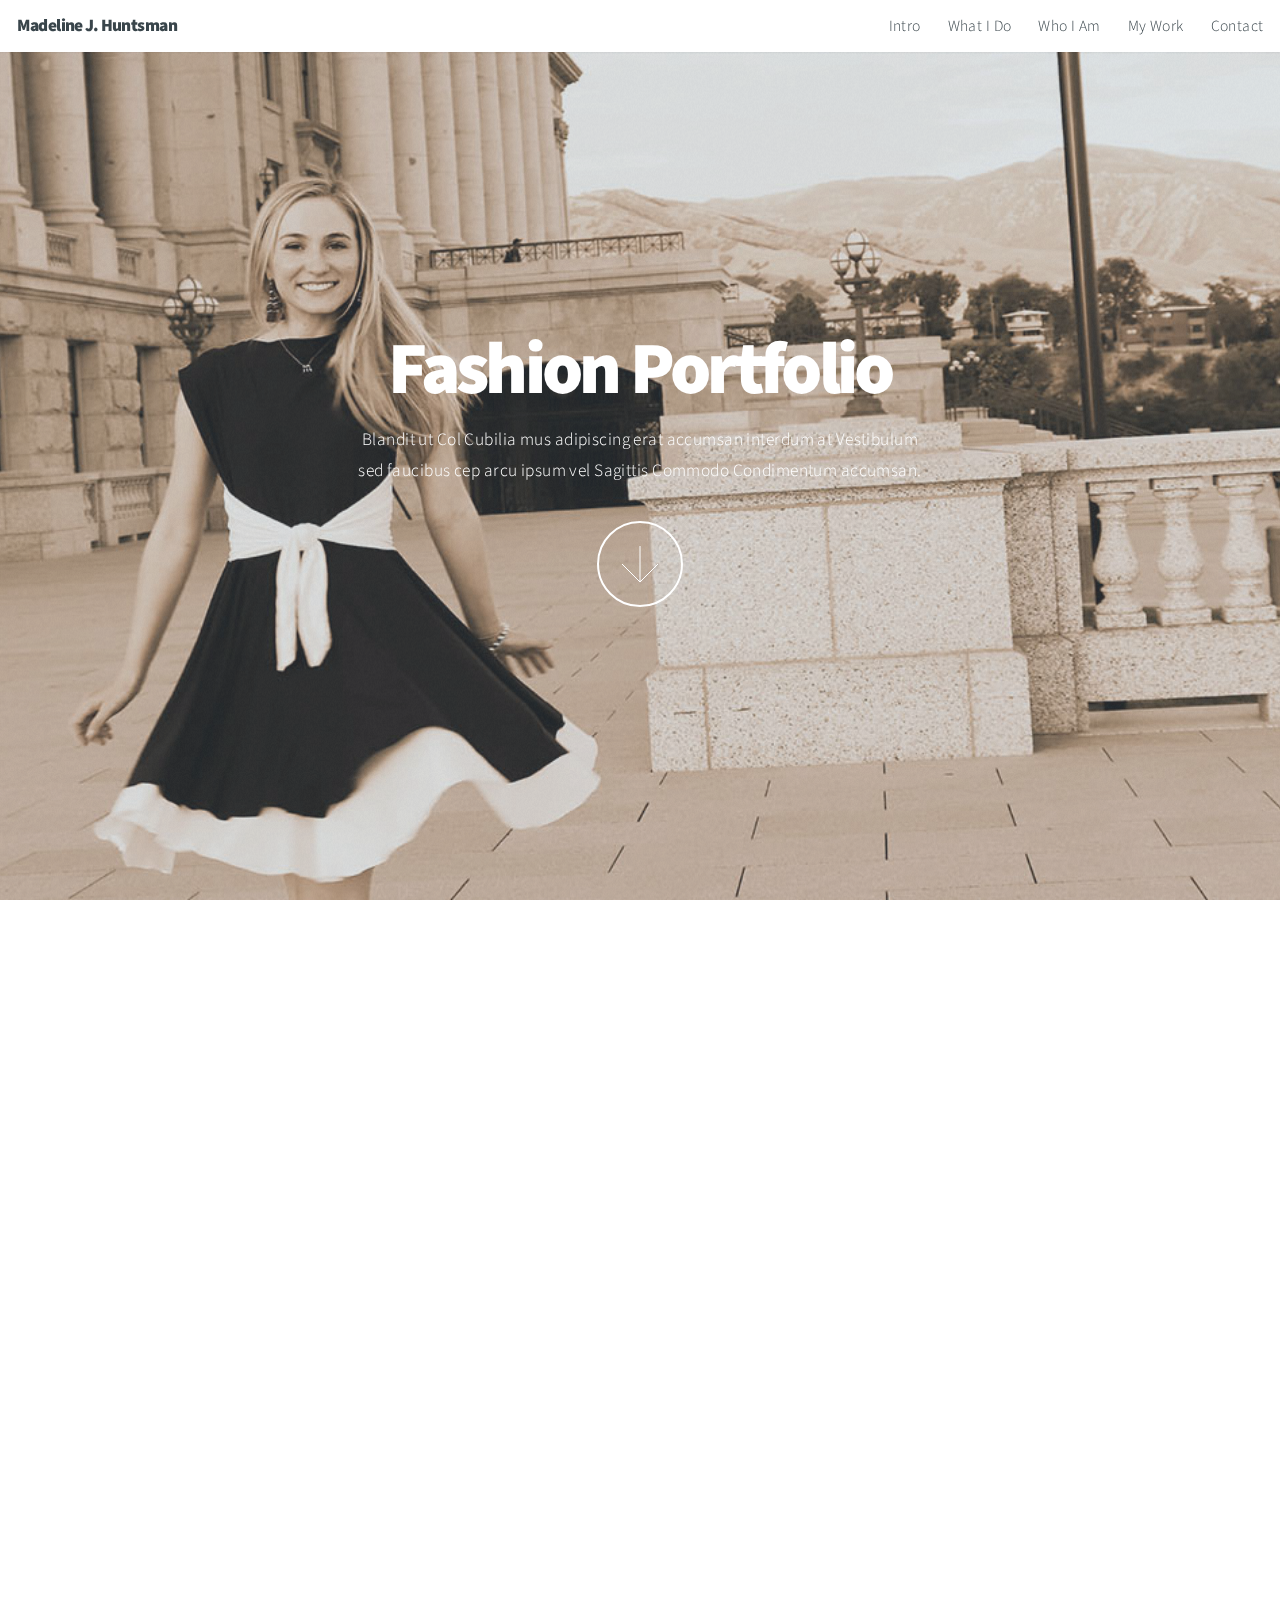
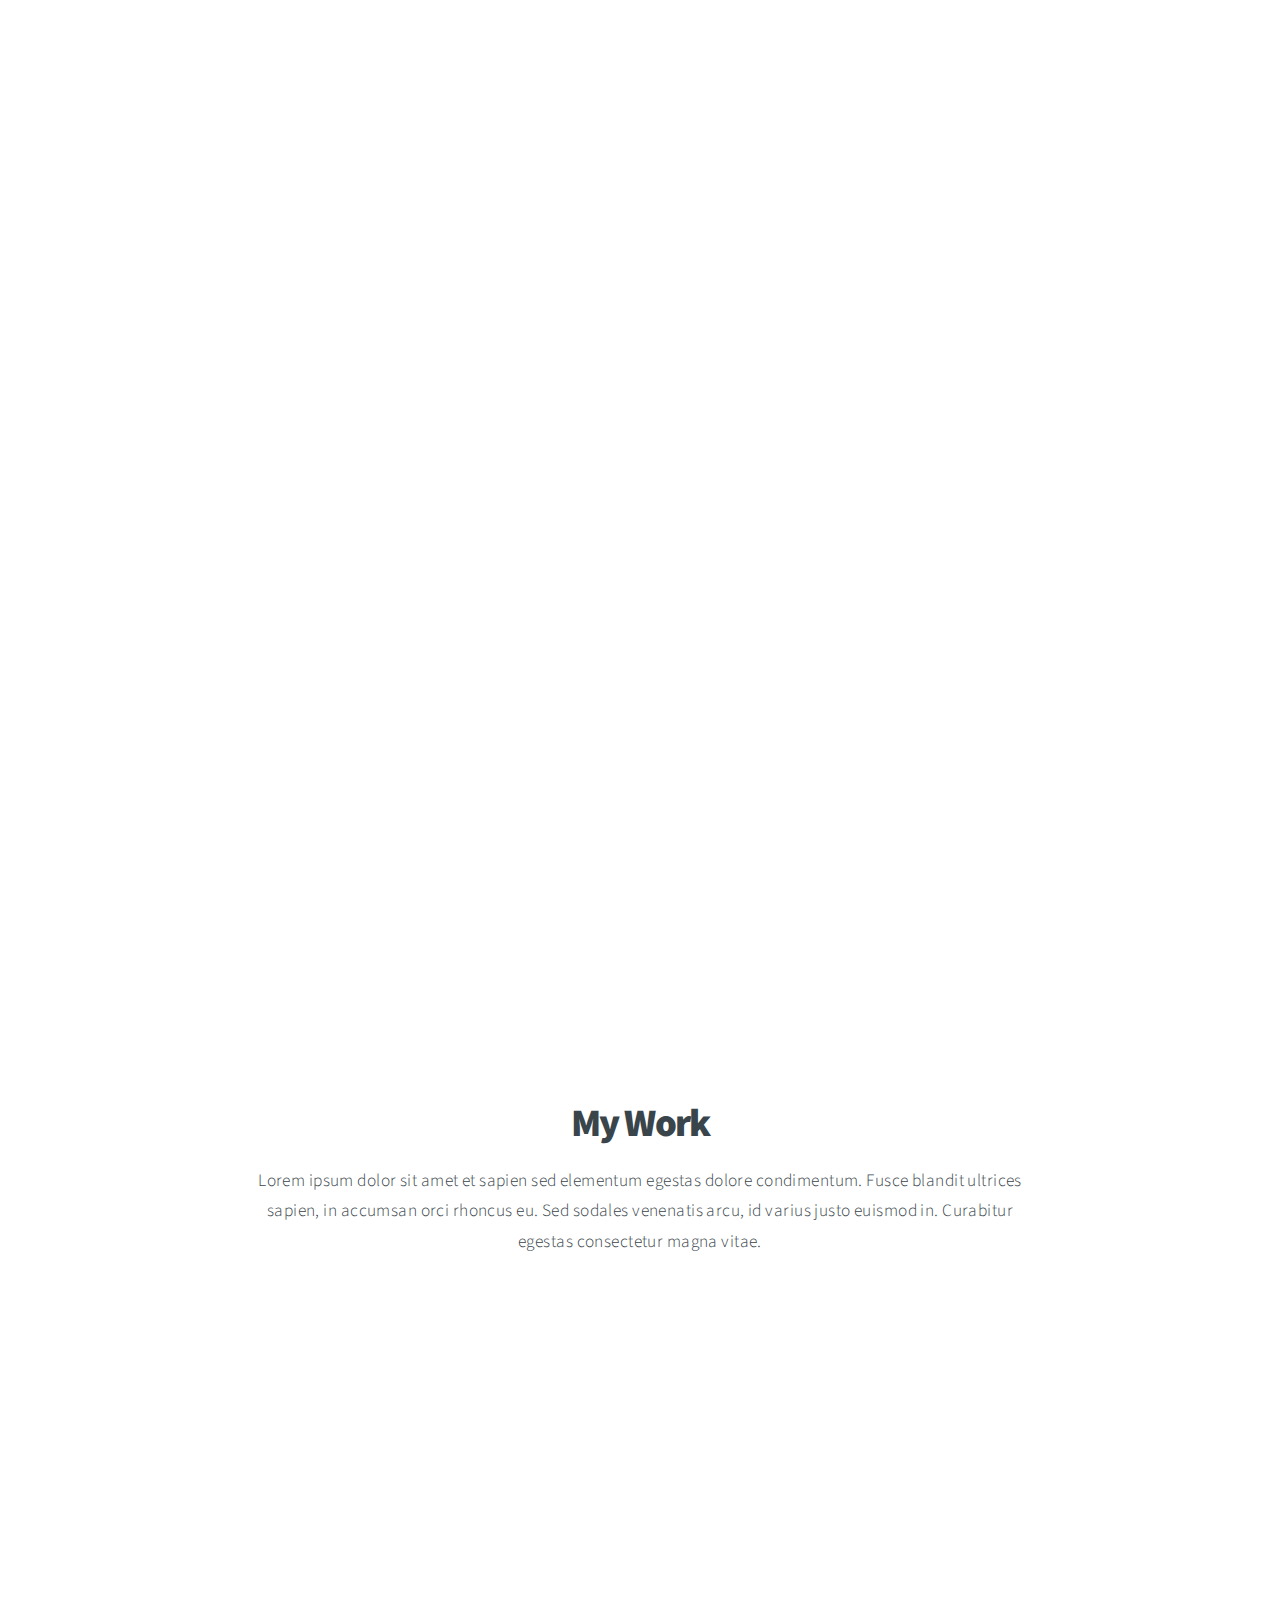
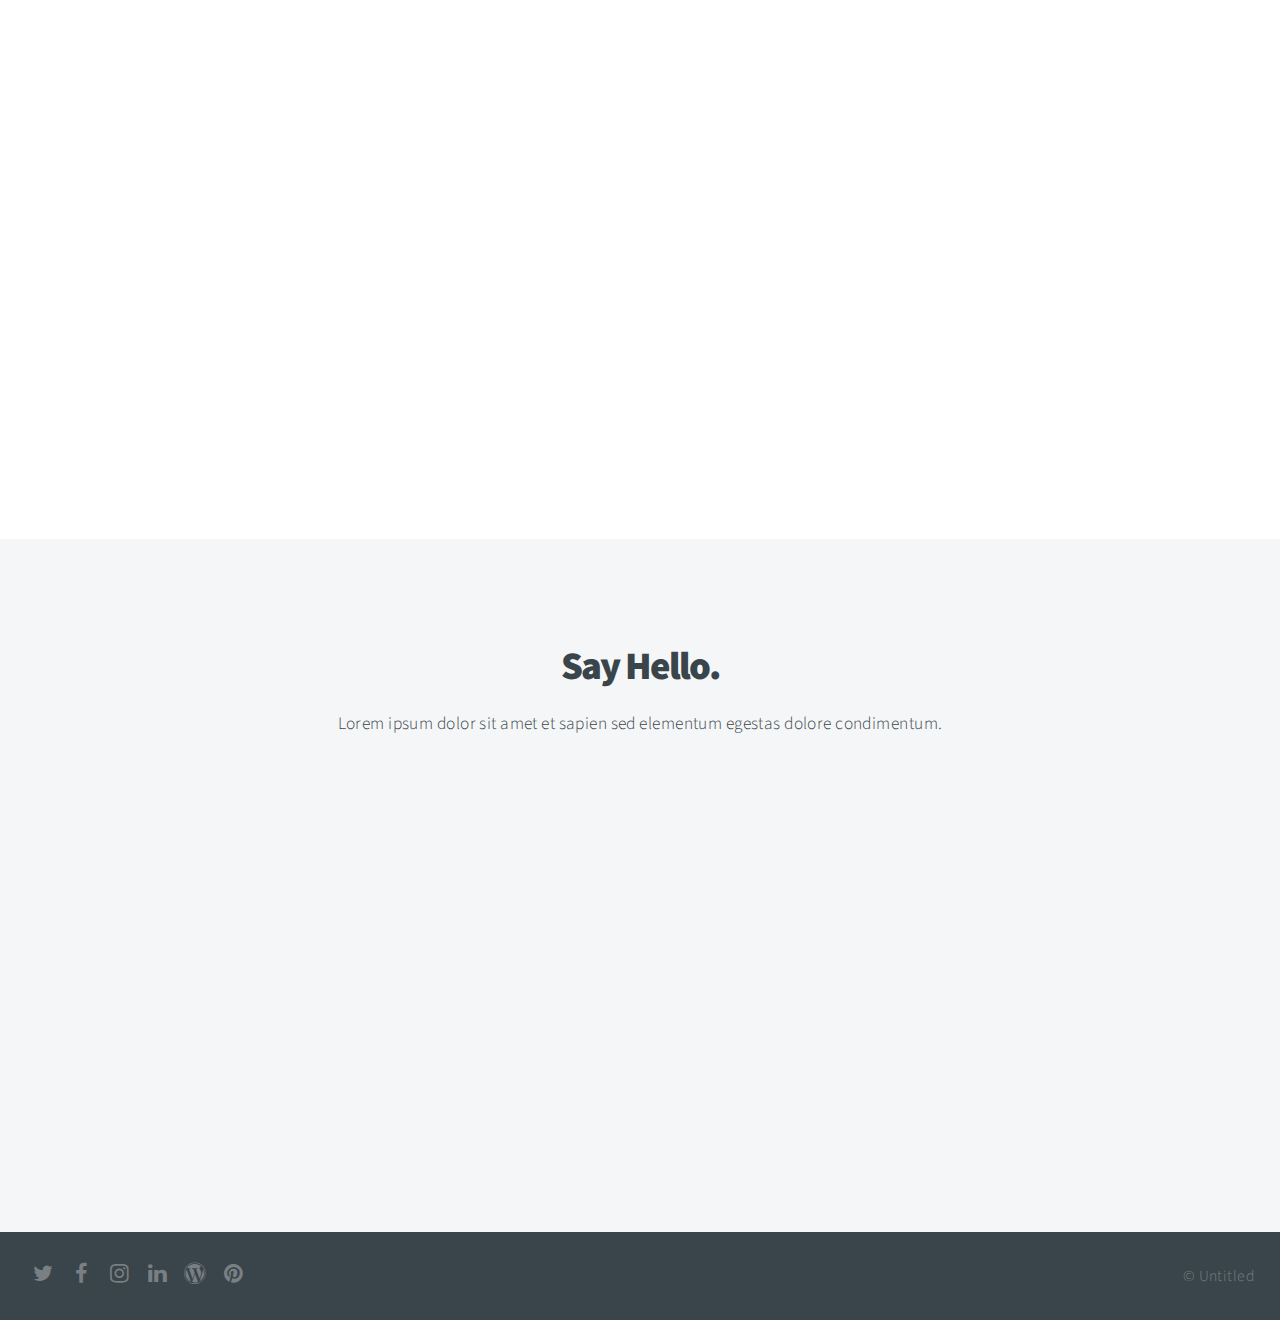
==== indexmaddie.html @ a9f09189 "construction again" ====
<!DOCTYPE HTML>

<html>
	<head>
		<title>Madeline J. Huntsman</title>
		<meta charset="utf-8" />
		<meta name="viewport" content="width=device-width, initial-scale=1, user-scalable=no" />
		<link rel="stylesheet" href="assets/css/main.css" />
		<noscript><link rel="stylesheet" href="assets/css/noscript.css" /></noscript>
	</head>
	<body class="is-preload">

		<!-- Header -->
			<header id="header">
				<h1>Madeline J. Huntsman</h1>
				<nav>
					<ul>
						<li><a href="#intro">Intro</a></li>
						<li><a href="#one">What I Do</a></li>
						<li><a href="#two">Who I Am</a></li>
						<li><a href="#work">My Work</a></li>
						<li><a href="#contact">Contact</a></li>
					</ul>
				</nav>
			</header>

		<!-- Intro -->
			<section id="intro" class="main style1 dark fullscreen">
				<div class="content">
					<header>
						<h2>Fashion Portfolio</h2>
					</header>
					<p>Blandit ut Col Cubilia mus adipiscing erat accumsan interdum at Vestibulum<br />
					sed faucibus cep arcu ipsum vel Sagittis Commodo Condimentum accumsan.</p>
					<footer>
						<a href="#one" class="button style2 down">More</a>
					</footer>
				</div>
			</section>

		<!-- One -->
			<section id="one" class="main style2 right dark fullscreen">
				<div class="content box style2">
					<header>
						<h2>What I Do</h2>
					</header>
					<p>Lorem ipsum dolor sit amet et sapien sed elementum egestas dolore condimentum.
					Fusce blandit ultrices sapien, in accumsan orci rhoncus eu. Sed sodales venenatis arcu,
					id varius justo euismod in. Curabitur egestas consectetur magna.</p>
				</div>
				<a href="#two" class="button style2 down anchored">Next</a>
			</section>

		<!-- Two -->
			<section id="two" class="main style2 left dark fullscreen">
				<div class="content box style2">
					<header>
						<h2>Who I Am</h2>
					</header>
					<p>Lorem ipsum dolor sit amet et sapien sed elementum egestas dolore condimentum.
					Fusce blandit ultrices sapien, in accumsan orci rhoncus eu. Sed sodales venenatis arcu,
					id varius justo euismod in. Curabitur egestas consectetur magna.</p>
				</div>
				<a href="#work" class="button style2 down anchored">Next</a>
			</section>

		<!-- Work -->
			<section id="work" class="main style3 primary">
				<div class="content">
					<header>
						<h2>My Work</h2>
						<p>Lorem ipsum dolor sit amet et sapien sed elementum egestas dolore condimentum.
						Fusce blandit ultrices sapien, in accumsan orci rhoncus eu. Sed sodales venenatis
						arcu, id varius justo euismod in. Curabitur egestas consectetur magna vitae.</p>
					</header>

					<!-- Gallery  -->
						<div class="gallery">
							<article class="from-left">
								<a href="images/fulls/01.jpg" class="image fit"><img src="images/thumbs/01.jpg" title="Vel Venenatis Cep" alt="" /></a>
							</article>
							<article class="from-right">
								<a href="images/fulls/02.jpg" class="image fit"><img src="images/thumbs/02.jpg" title="Pellentesque at" alt="" /></a>
							</article>
							<article class="from-left">
								<a href="images/fulls/03.jpg" class="image fit"><img src="images/thumbs/03.jpg" title="Cep Aenean" alt="" /></a>
							</article>
							<article class="from-right">
								<a href="images/fulls/04.jpg" class="image fit"><img src="images/thumbs/04.jpg" title="Augue ut" alt="" /></a>
							</article>
							<article class="from-left">
								<a href="images/fulls/05.jpg" class="image fit"><img src="images/thumbs/05.jpg" title="Sit porttitor magna" alt="" /></a>
							</article>
							<article class="from-right">
								<a href="images/fulls/06.jpg" class="image fit"><img src="images/thumbs/06.jpg" title="Nibh ut" alt="" /></a>
							</article>
						</div>

				</div>
			</section>

		<!-- Contact -->
			<section id="contact" class="main style3 secondary">
				<div class="content">
					<header>
						<h2>Say Hello.</h2>
						<p>Lorem ipsum dolor sit amet et sapien sed elementum egestas dolore condimentum.</p>
					</header>
					<div class="box">
						<form method="post" action="#">
							<div class="fields">
								<div class="field half"><input type="text" name="name" placeholder="Name" /></div>
								<div class="field half"><input type="email" name="email" placeholder="Email" /></div>
								<div class="field"><textarea name="message" placeholder="Message" rows="6"></textarea></div>
							</div>
							<ul class="actions special">
								<li><input type="submit" value="Send Message" /></li>
							</ul>
						</form>
					</div>
				</div>
			</section>

		<!-- Footer -->
			<footer id="footer">

				<!-- Icons -->
					<ul class="icons">
						<li><a href="https://twitter.com/madelinehuntsm1" class="icon fa-twitter"><span class="label">Twitter</span></a></li>
						<li><a href="https://www.facebook.com/madeline.huntsman" class="icon fa-facebook"><span class="label">Facebook</span></a></li>
						<li><a href="https://www.instagram.com/madelinehuntsman/" class="icon fa-instagram"><span class="label">Instagram</span></a></li>
						<li><a href="https://www.linkedin.com/in/madeline-huntsman-54477b141/" class="icon fa-linkedin"><span class="label">LinkedIn</span></a></li>
						<li><a href="#" class="icon fa fa-wordpress"><span class="label">WordPress</span></a></li>
						<li><a href="https://www.pinterest.com/madelinejane17/?eq=Madeline%20Huntsman&etslf=5533" class="icon fa-pinterest"><span class="label">Pinterest</span></a></li>
					</ul>

				<!-- Menu -->
					<ul class="menu">
						<li>&copy; Untitled</li>
					</ul>

			</footer>

		<!-- Scripts -->
			<script src="assets/js/jquery.min.js"></script>
			<script src="assets/js/jquery.poptrox.min.js"></script>
			<script src="assets/js/jquery.scrolly.min.js"></script>
			<script src="assets/js/jquery.scrollex.min.js"></script>
			<script src="assets/js/browser.min.js"></script>
			<script src="assets/js/breakpoints.min.js"></script>
			<script src="assets/js/util.js"></script>
			<script src="assets/js/main.js"></script>

	</body>
</html>
---- assets/css/main.css ----
@import url("https://fonts.googleapis.com/css?family=Source+Sans+Pro:300,900");
@import url("font-awesome.min.css");

/*
	Big Picture by Pixelarity
	pixelarity.com | hello@pixelarity.com
	License: pixelarity.com/license
*/

html, body, div, span, applet, object,
iframe, h1, h2, h3, h4, h5, h6, p, blockquote,
pre, a, abbr, acronym, address, big, cite,
code, del, dfn, em, img, ins, kbd, q, s, samp,
small, strike, strong, sub, sup, tt, var, b,
u, i, center, dl, dt, dd, ol, ul, li, fieldset,
form, label, legend, table, caption, tbody,
tfoot, thead, tr, th, td, article, aside,
canvas, details, embed, figure, figcaption,
footer, header, hgroup, menu, nav, output, ruby,
section, summary, time, mark, audio, video {
	margin: 0;
	padding: 0;
	border: 0;
	font-size: 100%;
	font: inherit;
	vertical-align: baseline;}

article, aside, details, figcaption, figure,
footer, header, hgroup, menu, nav, section {
	display: block;}

body {
	line-height: 1;
}

ol, ul {
	list-style: none;
}

blockquote, q {
	quotes: none;
}

	blockquote:before, blockquote:after, q:before, q:after {
		content: '';
		content: none;
	}

table {
	border-collapse: collapse;
	border-spacing: 0;
}

body {
	-webkit-text-size-adjust: none;
}

mark {
	background-color: transparent;
	color: inherit;
}

input::-moz-focus-inner {
	border: 0;
	padding: 0;
}

input, select, textarea {
	-moz-appearance: none;
	-webkit-appearance: none;
	-ms-appearance: none;
	appearance: none;
}

/* Basic */

	@-ms-viewport {
		width: device-width;
	}

	html {
		height: 100%;
	}

	html {
		box-sizing: border-box;
	}

	*, *:before, *:after {
		box-sizing: inherit;
	}

	body {
		background: #ffffff;
		height: 100%;
		min-width: 320px;
	}

		body.is-preload *, body.is-preload *:before, body.is-preload *:after {
			-moz-animation: none !important;
			-webkit-animation: none !important;
			-ms-animation: none !important;
			animation: none !important;
			-moz-transition: none !important;
			-webkit-transition: none !important;
			-ms-transition: none !important;
			transition: none !important;
		}

/* Spinner */

	@-moz-keyframes spinner-rotate {
		0% {
			-moz-transform: scale(1) rotate(0deg);
			-webkit-transform: scale(1) rotate(0deg);
			-ms-transform: scale(1) rotate(0deg);
			transform: scale(1) rotate(0deg);
		}

		100% {
			-moz-transform: scale(1) rotate(360deg);
			-webkit-transform: scale(1) rotate(360deg);
			-ms-transform: scale(1) rotate(360deg);
			transform: scale(1) rotate(360deg);
		}
	}

	@-webkit-keyframes spinner-rotate {
		0% {
			-moz-transform: scale(1) rotate(0deg);
			-webkit-transform: scale(1) rotate(0deg);
			-ms-transform: scale(1) rotate(0deg);
			transform: scale(1) rotate(0deg);
		}

		100% {
			-moz-transform: scale(1) rotate(360deg);
			-webkit-transform: scale(1) rotate(360deg);
			-ms-transform: scale(1) rotate(360deg);
			transform: scale(1) rotate(360deg);
		}
	}

	@-ms-keyframes spinner-rotate {
		0% {
			-moz-transform: scale(1) rotate(0deg);
			-webkit-transform: scale(1) rotate(0deg);
			-ms-transform: scale(1) rotate(0deg);
			transform: scale(1) rotate(0deg);
		}

		100% {
			-moz-transform: scale(1) rotate(360deg);
			-webkit-transform: scale(1) rotate(360deg);
			-ms-transform: scale(1) rotate(360deg);
			transform: scale(1) rotate(360deg);
		}
	}

	@keyframes spinner-rotate {
		0% {
			-moz-transform: scale(1) rotate(0deg);
			-webkit-transform: scale(1) rotate(0deg);
			-ms-transform: scale(1) rotate(0deg);
			transform: scale(1) rotate(0deg);
		}

		100% {
			-moz-transform: scale(1) rotate(360deg);
			-webkit-transform: scale(1) rotate(360deg);
			-ms-transform: scale(1) rotate(360deg);
			transform: scale(1) rotate(360deg);
		}
	}

/* Loader */

	@-moz-keyframes spinner-show {
		0% {
			opacity: 0;
		}

		100% {
			opacity: 1;
		}
	}

	@-webkit-keyframes spinner-show {
		0% {
			opacity: 0;
		}

		100% {
			opacity: 1;
		}
	}

	@-ms-keyframes spinner-show {
		0% {
			opacity: 0;
		}

		100% {
			opacity: 1;
		}
	}

	@keyframes spinner-show {
		0% {
			opacity: 0;
		}

		100% {
			opacity: 1;
		}
	}

	@-moz-keyframes spinner-hide {
		0% {
			-moz-transform: scale(1) rotate(0deg);
			-webkit-transform: scale(1) rotate(0deg);
			-ms-transform: scale(1) rotate(0deg);
			transform: scale(1) rotate(0deg);
			color: #e5e6e7;
			z-index: 100001;
		}

		99% {
			-moz-transform: scale(0.5) rotate(360deg);
			-webkit-transform: scale(0.5) rotate(360deg);
			-ms-transform: scale(0.5) rotate(360deg);
			transform: scale(0.5) rotate(360deg);
			color: #e5e6e7;
			z-index: 100001;
		}

		100% {
			-moz-transform: scale(0.5) rotate(360deg);
			-webkit-transform: scale(0.5) rotate(360deg);
			-ms-transform: scale(0.5) rotate(360deg);
			transform: scale(0.5) rotate(360deg);
			color: #e5e6e7;
			z-index: -1;
		}
	}

	@-webkit-keyframes spinner-hide {
		0% {
			-moz-transform: scale(1) rotate(0deg);
			-webkit-transform: scale(1) rotate(0deg);
			-ms-transform: scale(1) rotate(0deg);
			transform: scale(1) rotate(0deg);
			color: #e5e6e7;
			z-index: 100001;
		}

		99% {
			-moz-transform: scale(0.5) rotate(360deg);
			-webkit-transform: scale(0.5) rotate(360deg);
			-ms-transform: scale(0.5) rotate(360deg);
			transform: scale(0.5) rotate(360deg);
			color: #e5e6e7;
			z-index: 100001;
		}

		100% {
			-moz-transform: scale(0.5) rotate(360deg);
			-webkit-transform: scale(0.5) rotate(360deg);
			-ms-transform: scale(0.5) rotate(360deg);
			transform: scale(0.5) rotate(360deg);
			color: #e5e6e7;
			z-index: -1;
		}
	}

	@-ms-keyframes spinner-hide {
		0% {
			-moz-transform: scale(1) rotate(0deg);
			-webkit-transform: scale(1) rotate(0deg);
			-ms-transform: scale(1) rotate(0deg);
			transform: scale(1) rotate(0deg);
			color: #e5e6e7;
			z-index: 100001;
		}

		99% {
			-moz-transform: scale(0.5) rotate(360deg);
			-webkit-transform: scale(0.5) rotate(360deg);
			-ms-transform: scale(0.5) rotate(360deg);
			transform: scale(0.5) rotate(360deg);
			color: #e5e6e7;
			z-index: 100001;
		}

		100% {
			-moz-transform: scale(0.5) rotate(360deg);
			-webkit-transform: scale(0.5) rotate(360deg);
			-ms-transform: scale(0.5) rotate(360deg);
			transform: scale(0.5) rotate(360deg);
			color: #e5e6e7;
			z-index: -1;
		}
	}

	@keyframes spinner-hide {
		0% {
			-moz-transform: scale(1) rotate(0deg);
			-webkit-transform: scale(1) rotate(0deg);
			-ms-transform: scale(1) rotate(0deg);
			transform: scale(1) rotate(0deg);
			color: #e5e6e7;
			z-index: 100001;
		}

		99% {
			-moz-transform: scale(0.5) rotate(360deg);
			-webkit-transform: scale(0.5) rotate(360deg);
			-ms-transform: scale(0.5) rotate(360deg);
			transform: scale(0.5) rotate(360deg);
			color: #e5e6e7;
			z-index: 100001;
		}

		100% {
			-moz-transform: scale(0.5) rotate(360deg);
			-webkit-transform: scale(0.5) rotate(360deg);
			-ms-transform: scale(0.5) rotate(360deg);
			transform: scale(0.5) rotate(360deg);
			color: #e5e6e7;
			z-index: -1;
		}
	}

	@-moz-keyframes overlay-hide {
		0% {
			opacity: 1;
			z-index: 100000;
		}

		15% {
			opacity: 1;
			z-index: 100000;
		}

		99% {
			opacity: 0;
			z-index: 100000;
		}

		100% {
			opacity: 0;
			z-index: -1;
		}
	}

	@-webkit-keyframes overlay-hide {
		0% {
			opacity: 1;
			z-index: 100000;
		}

		15% {
			opacity: 1;
			z-index: 100000;
		}

		99% {
			opacity: 0;
			z-index: 100000;
		}

		100% {
			opacity: 0;
			z-index: -1;
		}
	}

	@-ms-keyframes overlay-hide {
		0% {
			opacity: 1;
			z-index: 100000;
		}

		15% {
			opacity: 1;
			z-index: 100000;
		}

		99% {
			opacity: 0;
			z-index: 100000;
		}

		100% {
			opacity: 0;
			z-index: -1;
		}
	}

	@keyframes overlay-hide {
		0% {
			opacity: 1;
			z-index: 100000;
		}

		15% {
			opacity: 1;
			z-index: 100000;
		}

		99% {
			opacity: 0;
			z-index: 100000;
		}

		100% {
			opacity: 0;
			z-index: -1;
		}
	}

	body {
		text-decoration: none;
	}

		body:before {
			-moz-animation: spinner-show 1.5s 1 0.25s ease forwards, spinner-hide 0.25s ease-in-out forwards !important;
			-webkit-animation: spinner-show 1.5s 1 0.25s ease forwards, spinner-hide 0.25s ease-in-out forwards !important;
			-ms-animation: spinner-show 1.5s 1 0.25s ease forwards, spinner-hide 0.25s ease-in-out forwards !important;
			animation: spinner-show 1.5s 1 0.25s ease forwards, spinner-hide 0.25s ease-in-out forwards !important;
			-moz-transform-origin: 50% 50%;
			-webkit-transform-origin: 50% 50%;
			-ms-transform-origin: 50% 50%;
			transform-origin: 50% 50%;
			-moz-osx-font-smoothing: grayscale;
			-webkit-font-smoothing: antialiased;
			font-family: FontAwesome;
			font-style: normal;
			font-weight: normal;
			text-transform: none !important;
			color: #e5e6e7;
			content: '\f1ce';
			cursor: default;
			display: block;
			font-size: 2em;
			height: 2em;
			left: 50%;
			line-height: 2em;
			margin: -1em 0 0 -1em;
			opacity: 0;
			position: fixed;
			text-align: center;
			top: 50%;
			width: 2em;
			z-index: -1;
		}

		body:after {
			-moz-animation: overlay-hide 1.5s ease-in forwards !important;
			-webkit-animation: overlay-hide 1.5s ease-in forwards !important;
			-ms-animation: overlay-hide 1.5s ease-in forwards !important;
			animation: overlay-hide 1.5s ease-in forwards !important;
			background: #ffffff;
			content: '';
			display: block;
			height: 100%;
			left: 0;
			opacity: 0;
			position: fixed;
			top: 0;
			width: 100%;
			z-index: -1;
		}

		body.is-preload:before {
			-moz-animation: spinner-show 1.5s 1 0.25s ease forwards, spinner-rotate 0.75s infinite linear !important;
			-webkit-animation: spinner-show 1.5s 1 0.25s ease forwards, spinner-rotate 0.75s infinite linear !important;
			-ms-animation: spinner-show 1.5s 1 0.25s ease forwards, spinner-rotate 0.75s infinite linear !important;
			animation: spinner-show 1.5s 1 0.25s ease forwards, spinner-rotate 0.75s infinite linear !important;
			z-index: 100001;
		}

		body.is-preload:after {
			-moz-animation: none !important;
			-webkit-animation: none !important;
			-ms-animation: none !important;
			animation: none !important;
			opacity: 1;
			z-index: 100000;
		}

	@media (-webkit-min-device-pixel-ratio: 2) {

		body:before {
			line-height: 2.025em;
		}

	}

/* Type */

	body, input, textarea, select {
		font-family: "Source Sans Pro", "sans-serif";
		font-weight: 300;
		font-size: 18pt;
		line-height: 1.75em;
		color: #39454b;
		letter-spacing: 0.025em;
	}

		@media screen and (max-width: 1920px) {

			body, input, textarea, select {
				font-size: 17pt;
			}

		}

		@media screen and (max-width: 1680px) {

			body, input, textarea, select {
				font-size: 15pt;
			}

		}

		@media screen and (max-width: 1280px) {

			body, input, textarea, select {
				font-size: 13pt;
			}

		}

		@media screen and (max-width: 1000px) {

			body, input, textarea, select {
				font-size: 13pt;
			}

		}

		@media screen and (max-width: 736px) {

			body, input, textarea, select {
				font-size: 12pt;
				line-height: 1.5em;
			}

		}

	h1, h2, h3, h4, h5, h6 {
		font-weight: 900;
		color: inherit;
		letter-spacing: -0.0325em;
	}

		h1 a, h2 a, h3 a, h4 a, h5 a, h6 a {
			color: inherit;
			text-decoration: none;
		}

	h2 {
		font-size: 2.25em;
		line-height: 1.25em;
		letter-spacing: -0.05em;
	}

	@media screen and (max-width: 736px) {

		h2 {
			font-size: 1.5em;
		}

	}

	strong, b {
		font-weight: 900;
		color: inherit;
	}

	em, i {
		font-style: italic;
	}

	a {
		-moz-transition: color 0.2s ease-in-out;
		-webkit-transition: color 0.2s ease-in-out;
		-ms-transition: color 0.2s ease-in-out;
		transition: color 0.2s ease-in-out;
		color: #98c593;
	}

	sub {
		position: relative;
		top: 0.5em;
		font-size: 0.8em;
	}

	sup {
		position: relative;
		top: -0.5em;
		font-size: 0.8em;
	}

	hr {
		border: 0;
		border-top: solid 1px #e5e6e7;
	}

	blockquote {
		border-left: solid 0.5em #e5e6e7;
		padding: 1em 0 1em 2em;
		font-style: italic;
	}

	p, ul, ol, dl, table {
		margin-bottom: 1em;
	}

/* Box */

	.box {
		background: #ffffff;
		color: #39454b;
		padding: 2em;
	}

		.box > :last-child {
			margin-bottom: 0;
		}

		.box.style2 {
			padding: 3.5em 2.5em 3.5em 2.5em;
		}

		@media screen and (max-width: 736px) {

			.box {
				padding: 1em;
			}

				.box.style2 {
					padding: 1.5em 1.25em 1.5em 1.25em;
					background-color: rgba(255, 255, 255, 0.9);
				}

		}

/* Button */

	input[type="button"],
	input[type="submit"],
	input[type="reset"],
	.button,
	button {
		-moz-appearance: none;
		-webkit-appearance: none;
		-ms-appearance: none;
		appearance: none;
		-moz-transition: background-color 0.2s ease-in-out;
		-webkit-transition: background-color 0.2s ease-in-out;
		-ms-transition: background-color 0.2s ease-in-out;
		transition: background-color 0.2s ease-in-out;
		background-color: #98c593;
		border: 0;
		border-radius: 3.5em;
		color: #ffffff;
		cursor: pointer;
		display: inline-block;
		height: 3.5em;
		line-height: 3.5em;
		outline: 0;
		padding: 0 2em 0 2em;
		position: relative;
		text-align: center;
		text-decoration: none;
	}

		input[type="button"].down,
		input[type="submit"].down,
		input[type="reset"].down,
		.button.down,
		button.down {
			width: 5em;
			height: 5em;
			line-height: 4.5em;
			padding: 0;
			background-image: url("images/dark-arrow.svg");
			background-position: center center;
			background-repeat: no-repeat;
			text-indent: -10em;
			overflow: hidden;
		}

			input[type="button"].down.anchored,
			input[type="submit"].down.anchored,
			input[type="reset"].down.anchored,
			.button.down.anchored,
			button.down.anchored {
				bottom: 0;
				border-bottom: 0;
				border-radius: 3em 3em 0 0;
				height: 4.5em;
				margin-left: -2.5em;
			}

		input[type="button"].anchored,
		input[type="submit"].anchored,
		input[type="reset"].anchored,
		.button.anchored,
		button.anchored {
			position: absolute;
			left: 50%;
		}

		input[type="button"]:hover,
		input[type="submit"]:hover,
		input[type="reset"]:hover,
		.button:hover,
		button:hover {
			background-color: #a8cea4;
		}

		input[type="button"]:active,
		input[type="submit"]:active,
		input[type="reset"]:active,
		.button:active,
		button:active {
			background-color: #88bc82;
		}

		input[type="button"].style2,
		input[type="submit"].style2,
		input[type="reset"].style2,
		.button.style2,
		button.style2 {
			background-color: transparent;
			border: solid 2px #e5e6e7;
			color: inherit;
		}

			input[type="button"].style2:hover,
			input[type="submit"].style2:hover,
			input[type="reset"].style2:hover,
			.button.style2:hover,
			button.style2:hover {
				background-color: rgba(229, 230, 231, 0.25);
			}

			input[type="button"].style2:active,
			input[type="submit"].style2:active,
			input[type="reset"].style2:active,
			.button.style2:active,
			button.style2:active {
				background-color: rgba(229, 230, 231, 0.375);
			}

			input[type="button"].style2.down,
			input[type="submit"].style2.down,
			input[type="reset"].style2.down,
			.button.style2.down,
			button.style2.down {
				background-image: url("images/arrow.svg");
			}

/* Form */

	form {
		margin: 0 0 2em 0;
	}

		form > :last-child {
			margin-bottom: 0;
		}

		form > .fields {
			display: -moz-flex;
			display: -webkit-flex;
			display: -ms-flex;
			display: flex;
			-moz-flex-wrap: wrap;
			-webkit-flex-wrap: wrap;
			-ms-flex-wrap: wrap;
			flex-wrap: wrap;
			width: calc(100% + 3em);
			margin: -1.5em 0 2em -1.5em;
		}

			form > .fields > .field {
				-moz-flex-grow: 0;
				-webkit-flex-grow: 0;
				-ms-flex-grow: 0;
				flex-grow: 0;
				-moz-flex-shrink: 0;
				-webkit-flex-shrink: 0;
				-ms-flex-shrink: 0;
				flex-shrink: 0;
				padding: 1.5em 0 0 1.5em;
				width: calc(100% - 1.5em);
			}

				form > .fields > .field.half {
					width: calc(50% - 0.75em);
				}

				form > .fields > .field.third {
					width: calc(100%/3 - 0.5em);
				}

				form > .fields > .field.quarter {
					width: calc(25% - 0.375em);
				}

		@media screen and (max-width: 480px) {

			form > .fields {
				width: calc(100% + 2em);
				margin: -1em 0 2em -1em;
			}

				form > .fields > .field {
					padding: 1em 0 0 1em;
					width: calc(100% - 1em);
				}

					form > .fields > .field.half {
						width: calc(100% - 1em);
					}

					form > .fields > .field.third {
						width: calc(100% - 1em);
					}

					form > .fields > .field.quarter {
						width: calc(100% - 1em);
					}

		}

	label {
		display: block;
	}

	input[type="text"],
	input[type="password"],
	input[type="email"],
	input[type="tel"],
	input[type="search"],
	input[type="url"],
	select,
	textarea {
		-moz-appearance: none;
		-webkit-appearance: none;
		-ms-appearance: none;
		appearance: none;
		-moz-transition: border-color 0.2s ease-in-out, color 0.2s ease-in-out;
		-webkit-transition: border-color 0.2s ease-in-out, color 0.2s ease-in-out;
		-ms-transition: border-color 0.2s ease-in-out, color 0.2s ease-in-out;
		transition: border-color 0.2s ease-in-out, color 0.2s ease-in-out;
		color: #39454b;
		display: block;
		width: 100%;
		padding: 0.65em 0.75em;
		background: none;
		border: solid 2px #e5e6e7;
		color: inherit;
		border-radius: 0.5em;
		outline: none;
	}

		input[type="text"]:focus,
		input[type="password"]:focus,
		input[type="email"]:focus,
		input[type="tel"]:focus,
		input[type="search"]:focus,
		input[type="url"]:focus,
		select:focus,
		textarea:focus {
			border-color: #9ac8e9;
		}

	input[type="text"],
	input[type="password"],
	input[type="email"],
	input[type="tel"],
	input[type="search"],
	input[type="url"],
	select {
		line-height: 1.35em;
	}

	textarea {
		min-height: 8em;
	}

	::-moz-focus-inner {
		border: 0;
	}

	::-webkit-input-placeholder {
		opacity: 0.375;
	}

	:-moz-placeholder {
		opacity: 0.375;
	}

	::-moz-placeholder {
		opacity: 0.375;
	}

	:-ms-input-placeholder {
		opacity: 0.375;
	}

/* Icon */

	.icon {
		text-decoration: none;
	}

		.icon:before {
			display: inline-block;
			font-family: FontAwesome;
			font-size: 1.25em;
			text-decoration: none;
			font-style: normal;
			font-weight: normal;
			line-height: 1;
			-webkit-font-smoothing: antialiased;
			-moz-osx-font-smoothing: grayscale;
		}

		.icon > .label {
			display: none;
		}

/* Image */

	.image {
		position: relative;
		display: inline-block;
	}

		.image:before {
			content: '';
			position: absolute;
			left: 0;
			top: 0;
			width: 100%;
			height: 100%;
			background: url("images/overlay.png");
		}

		.image img {
			display: block;
			width: 100%;
		}

		.image.featured {
			display: block;
			width: 100%;
			margin: 0 0 2em 0;
		}

		.image.fit {
			display: block;
			width: 100%;
		}

		.image.left {
			float: left;
			margin: 0 2em 2em 0;
		}

		.image.centered {
			display: block;
			margin: 0 0 2em 0;
		}

			.image.centered img {
				margin: 0 auto;
				width: auto;
			}

/* List */

	ul.default {
		list-style: disc;
		padding-left: 1em;
	}

		ul.default li {
			padding-left: 0.5em;
		}

	ul.menu {
		cursor: default;
	}

		ul.menu li {
			display: inline-block;
			line-height: 1em;
			border-left: solid 1px #e5e6e7;
			padding: 0 0 0 0.5em;
			margin: 0 0 0 0.5em;
		}

			ul.menu li:first-child {
				border-left: 0;
				padding-left: 0;
				margin-left: 0;
			}

	ol.default {
		list-style: decimal;
		padding-left: 1.25em;
	}

		ol.default li {
			padding-left: 0.25em;
		}

/* Actions */

	ul.actions {
		display: -moz-flex;
		display: -webkit-flex;
		display: -ms-flex;
		display: flex;
		cursor: default;
		list-style: none;
		margin-left: -1em;
		padding-left: 0;
	}

		ul.actions li {
			padding: 0 0 0 1em;
			vertical-align: middle;
		}

		ul.actions.special {
			-moz-justify-content: center;
			-webkit-justify-content: center;
			-ms-justify-content: center;
			justify-content: center;
			width: 100%;
			margin-left: 0;
		}

			ul.actions.special li:first-child {
				padding-left: 0;
			}

		ul.actions.stacked {
			-moz-flex-direction: column;
			-webkit-flex-direction: column;
			-ms-flex-direction: column;
			flex-direction: column;
			margin-left: 0;
		}

			ul.actions.stacked li {
				padding: 1.3em 0 0 0;
			}

				ul.actions.stacked li:first-child {
					padding-top: 0;
				}

		ul.actions.fit {
			width: calc(100% + 1em);
		}

			ul.actions.fit li {
				-moz-flex-grow: 1;
				-webkit-flex-grow: 1;
				-ms-flex-grow: 1;
				flex-grow: 1;
				-moz-flex-shrink: 1;
				-webkit-flex-shrink: 1;
				-ms-flex-shrink: 1;
				flex-shrink: 1;
				width: 100%;
			}

				ul.actions.fit li > * {
					width: 100%;
				}

			ul.actions.fit.stacked {
				width: 100%;
			}

		@media screen and (max-width: 480px) {

			ul.actions:not(.fixed) {
				-moz-flex-direction: column;
				-webkit-flex-direction: column;
				-ms-flex-direction: column;
				flex-direction: column;
				margin-left: 0;
				width: 100% !important;
			}

				ul.actions:not(.fixed) li {
					-moz-flex-grow: 1;
					-webkit-flex-grow: 1;
					-ms-flex-grow: 1;
					flex-grow: 1;
					-moz-flex-shrink: 1;
					-webkit-flex-shrink: 1;
					-ms-flex-shrink: 1;
					flex-shrink: 1;
					padding: 1em 0 0 0;
					text-align: center;
					width: 100%;
				}

					ul.actions:not(.fixed) li > * {
						width: 100%;
					}

					ul.actions:not(.fixed) li:first-child {
						padding-top: 0;
					}

					ul.actions:not(.fixed) li input[type="submit"],
					ul.actions:not(.fixed) li input[type="reset"],
					ul.actions:not(.fixed) li input[type="button"],
					ul.actions:not(.fixed) li button,
					ul.actions:not(.fixed) li .button {
						width: 100%;
					}

						ul.actions:not(.fixed) li input[type="submit"].icon:before,
						ul.actions:not(.fixed) li input[type="reset"].icon:before,
						ul.actions:not(.fixed) li input[type="button"].icon:before,
						ul.actions:not(.fixed) li button.icon:before,
						ul.actions:not(.fixed) li .button.icon:before {
							margin-left: -0.5rem;
						}

		}

/* Icons */

	ul.icons {
		cursor: default;
	}

		ul.icons li {
			display: inline-block;
		}

		ul.icons a {
			display: inline-block;
			width: 2em;
			height: 2em;
			line-height: 2em;
			text-align: center;
			border: 0;
		}

/* Sections/Article */

	header {
		margin-bottom: 1em;
	}

		header p {
			display: block;
			margin: 1em 0 0 0;
			padding: 0 0 0.5em 0;
		}

	footer {
		margin-top: 2em;
	}

/* Table */

	table {
		width: 100%;
	}

		table.default {
			width: 100%;
		}

			table.default tbody tr:nth-child(2n+2) {
				background: rgba(229, 230, 231, 0.5);
			}

			table.default td {
				padding: 0.5em 1em 0.5em 1em;
			}

			table.default th {
				text-align: left;
				font-weight: 900;
				padding: 0.5em 1em 0.5em 1em;
			}

			table.default thead {
				background: #39454b;
				color: #ffffff;
			}

			table.default tfoot {
				background: #e5e6e7;
			}

/* Poptrox */

	.poptrox-popup {
		-moz-box-sizing: content-box;
		-webkit-box-sizing: content-box;
		-ms-box-sizing: content-box;
		box-sizing: content-box;
		background: #fff;
		padding-bottom: 3em;
		box-shadow: 0 0.1em 0.15em 0 rgba(0, 0, 0, 0.15);
	}

		.poptrox-popup .loader {
			position: absolute;
			top: 50%;
			left: 50%;
			margin: -1em 0 0 -1em;
			width: 2em;
			height: 2em;
			display: block;
			font-size: 2em;
		}

			.poptrox-popup .loader:before {
				-moz-animation: spinner-rotate 0.75s infinite linear !important;
				-webkit-animation: spinner-rotate 0.75s infinite linear !important;
				-ms-animation: spinner-rotate 0.75s infinite linear !important;
				animation: spinner-rotate 0.75s infinite linear !important;
				-moz-osx-font-smoothing: grayscale;
				-webkit-font-smoothing: antialiased;
				font-family: FontAwesome;
				font-style: normal;
				font-weight: normal;
				text-transform: none !important;
				color: #e5e6e7;
				content: '\f1ce';
				cursor: default;
				display: block;
				height: 2em;
				left: 0;
				line-height: 2em;
				position: absolute;
				text-align: center;
				top: 0;
				width: 2em;
			}

		.poptrox-popup .caption {
			position: absolute;
			bottom: 0;
			left: 0;
			background: #ffffff;
			width: 100%;
			height: 3em;
			line-height: 2.8em;
			text-align: center;
			cursor: default;
			z-index: 1;
			font-size: 0.9em;
		}

		.poptrox-popup .nav-next,
		.poptrox-popup .nav-previous {
			-moz-transition: opacity 0.2s ease-in-out;
			-webkit-transition: opacity 0.2s ease-in-out;
			-ms-transition: opacity 0.2s ease-in-out;
			transition: opacity 0.2s ease-in-out;
			position: absolute;
			top: 0;
			width: 50%;
			height: 100%;
			opacity: 0;
			cursor: pointer;
			background: rgba(0, 0, 0, 0.01);
			-webkit-tap-highlight-color: rgba(255, 255, 255, 0);
		}

		.poptrox-popup .nav-next:before,
		.poptrox-popup .nav-previous:before {
			content: '';
			position: absolute;
			width: 96px;
			height: 64px;
			background: url("images/poptrox-nav.svg");
			top: calc(50% - 1.5em);
			margin: -32px 0 0 0;
		}

		.poptrox-popup:hover .nav-next,
		.poptrox-popup:hover .nav-previous {
			opacity: 0.5;
		}

		.poptrox-popup:hover .nav-next:hover,
		.poptrox-popup:hover .nav-previous:hover {
			opacity: 1.0;
		}

		.poptrox-popup .nav-previous:before {
			-moz-transform: scaleX(-1);
			-webkit-transform: scaleX(-1);
			-ms-transform: scaleX(-1);
			transform: scaleX(-1);
			-ms-filter: "FlipH";
			filter: FlipH;
		}

		.poptrox-popup .nav-next {
			right: 0;
		}

			.poptrox-popup .nav-next:before {
				right: 0;
			}

		.poptrox-popup .nav-previous {
			left: 0;
		}

			.poptrox-popup .nav-previous:before {
				left: 0;
			}

		.poptrox-popup .closer {
			-moz-transition: opacity 0.2s ease-in-out;
			-webkit-transition: opacity 0.2s ease-in-out;
			-ms-transition: opacity 0.2s ease-in-out;
			transition: opacity 0.2s ease-in-out;
			position: absolute;
			top: 0;
			right: 0;
			width: 64px;
			height: 64px;
			text-indent: -9999px;
			z-index: 2;
			opacity: 0;
			-webkit-tap-highlight-color: rgba(255, 255, 255, 0);
		}

			.poptrox-popup .closer:before {
				content: '';
				display: block;
				position: absolute;
				right: 16px;
				top: 16px;
				width: 40px;
				height: 40px;
				border-radius: 100%;
				box-shadow: inset 0 0 0 2px #fff;
				background: url("images/poptrox-closer.svg") center center;
				color: #ffffff !important;
			}

		.poptrox-popup:hover .closer {
			opacity: 0.5;
		}

			.poptrox-popup:hover .closer:hover {
				opacity: 1.0;
			}

		body.is-touch .poptrox-popup .nav-next,
		body.is-touch .poptrox-popup .nav-previous,
		body.is-touch .poptrox-popup .closer {
			opacity: 1.0 !important;
		}

		@media screen and (max-width: 736px) {

			.poptrox-popup .nav-next:before,
			.poptrox-popup .nav-previous:before {
				width: 48px;
				height: 32px;
				background-size: contain;
				margin: -16px 0 0 0;
			}

			.poptrox-popup .closer:before {
				right: 12px;
				top: 12px;
				width: 20px;
				height: 20px;
				box-shadow: inset 0 0 0 1px #fff;
				background-size: contain;
				opacity: 0.65;
			}

		}

/* Gallery */

	.gallery {
		display: -moz-flex;
		display: -webkit-flex;
		display: -ms-flex;
		display: flex;
		-moz-flex-wrap: wrap;
		-webkit-flex-wrap: wrap;
		-ms-flex-wrap: wrap;
		flex-wrap: wrap;
		width: 45em;
		max-width: 100%;
		margin: 0 auto 2em auto;
	}

		.gallery article {
			-moz-transition: -moz-transform 1s ease, opacity 1s ease;
			-webkit-transition: -webkit-transform 1s ease, opacity 1s ease;
			-ms-transition: -ms-transform 1s ease, opacity 1s ease;
			transition: transform 1s ease, opacity 1s ease;
			-moz-transform: translateX(0);
			-webkit-transform: translateX(0);
			-ms-transform: translateX(0);
			transform: translateX(0);
			width: 50%;
			position: relative;
			opacity: 1.0;
		}

			.gallery article .image {
				margin: 0;
				display: block;
			}

			.gallery article:nth-last-child(1n) {
				-moz-transition-delay: 0.05s;
				-webkit-transition-delay: 0.05s;
				-ms-transition-delay: 0.05s;
				transition-delay: 0.05s;
			}

			.gallery article:nth-last-child(2n) {
				-moz-transition-delay: 0.05s;
				-webkit-transition-delay: 0.05s;
				-ms-transition-delay: 0.05s;
				transition-delay: 0.05s;
			}

			.gallery article:nth-last-child(2n) {
				-moz-transition-delay: 0.1s;
				-webkit-transition-delay: 0.1s;
				-ms-transition-delay: 0.1s;
				transition-delay: 0.1s;
			}

			.gallery article:nth-last-child(3n) {
				-moz-transition-delay: 0.1s;
				-webkit-transition-delay: 0.1s;
				-ms-transition-delay: 0.1s;
				transition-delay: 0.1s;
			}

			.gallery article:nth-last-child(3n) {
				-moz-transition-delay: 0.15s;
				-webkit-transition-delay: 0.15s;
				-ms-transition-delay: 0.15s;
				transition-delay: 0.15s;
			}

			.gallery article:nth-last-child(4n) {
				-moz-transition-delay: 0.15s;
				-webkit-transition-delay: 0.15s;
				-ms-transition-delay: 0.15s;
				transition-delay: 0.15s;
			}

			.gallery article:nth-last-child(4n) {
				-moz-transition-delay: 0.2s;
				-webkit-transition-delay: 0.2s;
				-ms-transition-delay: 0.2s;
				transition-delay: 0.2s;
			}

			.gallery article:nth-last-child(5n) {
				-moz-transition-delay: 0.2s;
				-webkit-transition-delay: 0.2s;
				-ms-transition-delay: 0.2s;
				transition-delay: 0.2s;
			}

			.gallery article:nth-last-child(5n) {
				-moz-transition-delay: 0.25s;
				-webkit-transition-delay: 0.25s;
				-ms-transition-delay: 0.25s;
				transition-delay: 0.25s;
			}

			.gallery article:nth-last-child(6n) {
				-moz-transition-delay: 0.25s;
				-webkit-transition-delay: 0.25s;
				-ms-transition-delay: 0.25s;
				transition-delay: 0.25s;
			}

			.gallery article:nth-last-child(6n) {
				-moz-transition-delay: 0.3s;
				-webkit-transition-delay: 0.3s;
				-ms-transition-delay: 0.3s;
				transition-delay: 0.3s;
			}

			.gallery article:nth-last-child(7n) {
				-moz-transition-delay: 0.3s;
				-webkit-transition-delay: 0.3s;
				-ms-transition-delay: 0.3s;
				transition-delay: 0.3s;
			}

			.gallery article:nth-last-child(7n) {
				-moz-transition-delay: 0.35s;
				-webkit-transition-delay: 0.35s;
				-ms-transition-delay: 0.35s;
				transition-delay: 0.35s;
			}

			.gallery article:nth-last-child(8n) {
				-moz-transition-delay: 0.35s;
				-webkit-transition-delay: 0.35s;
				-ms-transition-delay: 0.35s;
				transition-delay: 0.35s;
			}

			.gallery article:nth-last-child(8n) {
				-moz-transition-delay: 0.4s;
				-webkit-transition-delay: 0.4s;
				-ms-transition-delay: 0.4s;
				transition-delay: 0.4s;
			}

			.gallery article:nth-last-child(9n) {
				-moz-transition-delay: 0.4s;
				-webkit-transition-delay: 0.4s;
				-ms-transition-delay: 0.4s;
				transition-delay: 0.4s;
			}

			.gallery article:nth-last-child(9n) {
				-moz-transition-delay: 0.45s;
				-webkit-transition-delay: 0.45s;
				-ms-transition-delay: 0.45s;
				transition-delay: 0.45s;
			}

			.gallery article:nth-last-child(10n) {
				-moz-transition-delay: 0.45s;
				-webkit-transition-delay: 0.45s;
				-ms-transition-delay: 0.45s;
				transition-delay: 0.45s;
			}

			.gallery article:nth-last-child(10n) {
				-moz-transition-delay: 0.5s;
				-webkit-transition-delay: 0.5s;
				-ms-transition-delay: 0.5s;
				transition-delay: 0.5s;
			}

			.gallery article:nth-last-child(11n) {
				-moz-transition-delay: 0.5s;
				-webkit-transition-delay: 0.5s;
				-ms-transition-delay: 0.5s;
				transition-delay: 0.5s;
			}

			.gallery article:nth-last-child(11n) {
				-moz-transition-delay: 0.55s;
				-webkit-transition-delay: 0.55s;
				-ms-transition-delay: 0.55s;
				transition-delay: 0.55s;
			}

			.gallery article:nth-last-child(12n) {
				-moz-transition-delay: 0.55s;
				-webkit-transition-delay: 0.55s;
				-ms-transition-delay: 0.55s;
				transition-delay: 0.55s;
			}

			.gallery article:nth-last-child(12n) {
				-moz-transition-delay: 0.6s;
				-webkit-transition-delay: 0.6s;
				-ms-transition-delay: 0.6s;
				transition-delay: 0.6s;
			}

			.gallery article:nth-last-child(13n) {
				-moz-transition-delay: 0.6s;
				-webkit-transition-delay: 0.6s;
				-ms-transition-delay: 0.6s;
				transition-delay: 0.6s;
			}

			.gallery article:nth-last-child(13n) {
				-moz-transition-delay: 0.65s;
				-webkit-transition-delay: 0.65s;
				-ms-transition-delay: 0.65s;
				transition-delay: 0.65s;
			}

			.gallery article:nth-last-child(14n) {
				-moz-transition-delay: 0.65s;
				-webkit-transition-delay: 0.65s;
				-ms-transition-delay: 0.65s;
				transition-delay: 0.65s;
			}

			.gallery article:nth-last-child(14n) {
				-moz-transition-delay: 0.7s;
				-webkit-transition-delay: 0.7s;
				-ms-transition-delay: 0.7s;
				transition-delay: 0.7s;
			}

			.gallery article:nth-last-child(15n) {
				-moz-transition-delay: 0.7s;
				-webkit-transition-delay: 0.7s;
				-ms-transition-delay: 0.7s;
				transition-delay: 0.7s;
			}

			.gallery article:nth-last-child(15n) {
				-moz-transition-delay: 0.75s;
				-webkit-transition-delay: 0.75s;
				-ms-transition-delay: 0.75s;
				transition-delay: 0.75s;
			}

			.gallery article:nth-last-child(16n) {
				-moz-transition-delay: 0.75s;
				-webkit-transition-delay: 0.75s;
				-ms-transition-delay: 0.75s;
				transition-delay: 0.75s;
			}

			.gallery article:nth-last-child(16n) {
				-moz-transition-delay: 0.8s;
				-webkit-transition-delay: 0.8s;
				-ms-transition-delay: 0.8s;
				transition-delay: 0.8s;
			}

			.gallery article:nth-last-child(17n) {
				-moz-transition-delay: 0.8s;
				-webkit-transition-delay: 0.8s;
				-ms-transition-delay: 0.8s;
				transition-delay: 0.8s;
			}

			.gallery article:nth-last-child(17n) {
				-moz-transition-delay: 0.85s;
				-webkit-transition-delay: 0.85s;
				-ms-transition-delay: 0.85s;
				transition-delay: 0.85s;
			}

			.gallery article:nth-last-child(18n) {
				-moz-transition-delay: 0.85s;
				-webkit-transition-delay: 0.85s;
				-ms-transition-delay: 0.85s;
				transition-delay: 0.85s;
			}

			.gallery article:nth-last-child(18n) {
				-moz-transition-delay: 0.9s;
				-webkit-transition-delay: 0.9s;
				-ms-transition-delay: 0.9s;
				transition-delay: 0.9s;
			}

			.gallery article:nth-last-child(19n) {
				-moz-transition-delay: 0.9s;
				-webkit-transition-delay: 0.9s;
				-ms-transition-delay: 0.9s;
				transition-delay: 0.9s;
			}

			.gallery article:nth-last-child(19n) {
				-moz-transition-delay: 0.95s;
				-webkit-transition-delay: 0.95s;
				-ms-transition-delay: 0.95s;
				transition-delay: 0.95s;
			}

			.gallery article:nth-last-child(20n) {
				-moz-transition-delay: 0.95s;
				-webkit-transition-delay: 0.95s;
				-ms-transition-delay: 0.95s;
				transition-delay: 0.95s;
			}

			.gallery article:nth-last-child(20n) {
				-moz-transition-delay: 1s;
				-webkit-transition-delay: 1s;
				-ms-transition-delay: 1s;
				transition-delay: 1s;
			}

			.gallery article:nth-last-child(21n) {
				-moz-transition-delay: 1s;
				-webkit-transition-delay: 1s;
				-ms-transition-delay: 1s;
				transition-delay: 1s;
			}

			.gallery article:nth-last-child(21n) {
				-moz-transition-delay: 1.05s;
				-webkit-transition-delay: 1.05s;
				-ms-transition-delay: 1.05s;
				transition-delay: 1.05s;
			}

			.gallery article:nth-last-child(22n) {
				-moz-transition-delay: 1.05s;
				-webkit-transition-delay: 1.05s;
				-ms-transition-delay: 1.05s;
				transition-delay: 1.05s;
			}

			.gallery article:nth-last-child(22n) {
				-moz-transition-delay: 1.1s;
				-webkit-transition-delay: 1.1s;
				-ms-transition-delay: 1.1s;
				transition-delay: 1.1s;
			}

			.gallery article:nth-last-child(23n) {
				-moz-transition-delay: 1.1s;
				-webkit-transition-delay: 1.1s;
				-ms-transition-delay: 1.1s;
				transition-delay: 1.1s;
			}

			.gallery article:nth-last-child(23n) {
				-moz-transition-delay: 1.15s;
				-webkit-transition-delay: 1.15s;
				-ms-transition-delay: 1.15s;
				transition-delay: 1.15s;
			}

			.gallery article:nth-last-child(24n) {
				-moz-transition-delay: 1.15s;
				-webkit-transition-delay: 1.15s;
				-ms-transition-delay: 1.15s;
				transition-delay: 1.15s;
			}

		.gallery.inactive article {
			opacity: 0;
		}

			.gallery.inactive article.from-left {
				-moz-transform: translateX(-14em);
				-webkit-transform: translateX(-14em);
				-ms-transform: translateX(-14em);
				transform: translateX(-14em);
			}

			.gallery.inactive article.from-right {
				-moz-transform: translateX(14em);
				-webkit-transform: translateX(14em);
				-ms-transform: translateX(14em);
				transform: translateX(14em);
			}

			.gallery.inactive article.from-top {
				-moz-transform: translateY(-7em);
				-webkit-transform: translateY(-7em);
				-ms-transform: translateY(-7em);
				transform: translateY(-7em);
			}

			.gallery.inactive article.from-bottom {
				-moz-transform: translateY(7em);
				-webkit-transform: translateY(7em);
				-ms-transform: translateY(7em);
				transform: translateY(7em);
			}

		@media screen and (max-width: 480px) {

			.gallery {
				-moz-flex-wrap: nowrap;
				-webkit-flex-wrap: nowrap;
				-ms-flex-wrap: nowrap;
				flex-wrap: nowrap;
				-moz-flex-direction: column;
				-webkit-flex-direction: column;
				-ms-flex-direction: column;
				flex-direction: column;
			}

				.gallery article {
					width: 100%;
				}

		}

/* Header */

	#header {
		position: fixed;
		z-index: 10000;
		left: 0;
		top: 0;
		width: 100%;
		background: rgba(255, 255, 255, 0.95);
		height: 3em;
		line-height: 3em;
		box-shadow: 0 0 0.15em 0 rgba(0, 0, 0, 0.1);
	}

		#header h1 {
			position: absolute;
			left: 1em;
			top: 0;
			height: 3em;
			line-height: 3em;
			cursor: default;
		}

			#header h1 a {
				font-size: 1.25em;
			}

		#header nav {
			position: absolute;
			right: 0.5em;
			top: 0;
			height: 3em;
			line-height: 3em;
		}

			#header nav ul {
				margin: 0;
			}

				#header nav ul li {
					display: inline-block;
					margin-left: 0.5em;
					font-size: 0.9em;
				}

					#header nav ul li a {
						display: block;
						color: inherit;
						text-decoration: none;
						height: 3em;
						line-height: 3em;
						padding: 0 0.5em 0 0.5em;
						outline: 0;
					}

		@media screen and (max-width: 736px) {

			#header {
				height: 2.5em;
				line-height: 2.5em;
			}

				#header h1 {
					text-align: center;
					position: relative;
					left: 0;
					top: 0;
					height: 2.5em;
					line-height: 2.5em;
				}

					#header h1 a {
						font-size: 1em;
					}

				#header nav {
					display: none;
				}

		}

	body {
		padding-top: 3em;
	}

		@media screen and (max-width: 736px) {

			body {
				padding-top: 2.5em;
			}

		}

/* Main */

	.main {
		display: -moz-flex;
		display: -webkit-flex;
		display: -ms-flex;
		display: flex;
		position: relative;
		margin: 0;
		overflow-x: hidden;
	}

		.main > .content {
			width: 45em;
			max-width: calc(100% - 4em);
			margin: 0 auto;
		}

			.main > .content > :last-child {
				margin-bottom: 0;
			}

		.main.fullscreen {
			min-height: 100%;
		}

		.main.style1 {
			-moz-align-items: center;
			-webkit-align-items: center;
			-ms-align-items: center;
			align-items: center;
			-moz-justify-content: center;
			-webkit-justify-content: center;
			-ms-justify-content: center;
			justify-content: center;
			text-align: center;
			padding: 3em 0 3em 0;
		}

			.main.style1 h2 {
				font-size: 4.25em;
				line-height: 1em;
			}

			.main.style1 > .content {
				-moz-transition: opacity 1s ease;
				-webkit-transition: opacity 1s ease;
				-ms-transition: opacity 1s ease;
				transition: opacity 1s ease;
				-moz-transform: translateZ(0);
				-webkit-transform: translateZ(0);
				-ms-transform: translateZ(0);
				transform: translateZ(0);
				opacity: 1.0;
				margin: 0;
			}

			.main.style1.inactive > .content {
				opacity: 0;
			}

		.main.style2 {
			-moz-align-items: center;
			-webkit-align-items: center;
			-ms-align-items: center;
			align-items: center;
			-moz-justify-content: center;
			-webkit-justify-content: center;
			-ms-justify-content: center;
			justify-content: center;
			padding: 3em 0 3em 0;
			overflow: hidden;
		}

			.main.style2 > .content {
				-moz-transition: -moz-transform 1s ease;
				-webkit-transition: -webkit-transform 1s ease;
				-ms-transition: -ms-transform 1s ease;
				transition: transform 1s ease;
				-moz-transform: translateZ(0);
				-webkit-transform: translateZ(0);
				-ms-transform: translateZ(0);
				transform: translateZ(0);
				position: relative;
				width: 35%;
				margin: 0;
			}

			.main.style2.left {
				-moz-justify-content: -moz-flex-start;
				-webkit-justify-content: -webkit-flex-start;
				-ms-justify-content: -ms-flex-start;
				justify-content: flex-start;
			}

			.main.style2.right {
				-moz-justify-content: -moz-flex-end;
				-webkit-justify-content: -webkit-flex-end;
				-ms-justify-content: -ms-flex-end;
				justify-content: flex-end;
			}

			.main.style2.inactive.left > .content {
				-moz-transform: translateX(-100%);
				-webkit-transform: translateX(-100%);
				-ms-transform: translateX(-100%);
				transform: translateX(-100%);
			}

			.main.style2.inactive.right > .content {
				-moz-transform: translateX(100%);
				-webkit-transform: translateX(100%);
				-ms-transform: translateX(100%);
				transform: translateX(100%);
			}

		.main.style3 {
			text-align: center;
			padding: 6em 0 6em 0;
		}

			.main.style3 .content > header {
				margin-bottom: 2em;
			}

			.main.style3.primary {
				background: #ffffff;
			}

			.main.style3.secondary {
				background: #f5f6f7;
			}

		.main.dark {
			color: #ffffff;
		}

			.main.dark a {
				color: inherit;
			}

			.main.dark .button.style2 {
				border-color: #ffffff;
			}

				.main.dark .button.style2:hover {
					background-color: rgba(255, 255, 255, 0.125);
				}

				.main.dark .button.style2:active {
					background-color: rgba(255, 255, 255, 0.25);
				}

				.main.dark .button.style2.down {
					background-image: url("images/dark-arrow.svg");
				}

		body.is-touch .main {
			background-attachment: scroll !important;
		}

		@media screen and (max-width: 1920px) {

			.main.style2 .content {
				width: 40%;
			}

		}

		@media screen and (max-width: 1280px) {

			.main.style2 .content {
				width: 50%;
			}

		}

		@media screen and (max-width: 1000px) {

			.main.style2 .content {
				width: 60%;
			}

		}

		@media screen and (max-width: 736px) {

			.main > .content br {
				display: none;
			}

			.main.fullscreen {
				height: auto !important;
			}

			.main.style1 {
				padding: 4em 15px 4em 15px;
			}

				.main.style1 h2 {
					font-size: 3em;
				}

			.main.style2 {
				padding: 6em 15px 6em 15px;
			}

				.main.style2:before, .main.style2:after {
					display: none !important;
				}

				.main.style2 .button.anchored {
					display: none;
				}

				.main.style2 .content {
					width: 100%;
					max-width: 100%;
					text-align: center;
					-moz-transform: none;
					-webkit-transform: none;
					-ms-transform: none;
					transform: none;
				}

			.main.style3 {
				text-align: center;
				padding: 3em 10px 3em 10px;
			}

		}

		@media screen and (max-width: 480px) {

			.main > .content {
				max-width: calc(100% - 1.5em);
			}

		}

/* Footer */

	#footer {
		display: -moz-flex;
		display: -webkit-flex;
		display: -ms-flex;
		display: flex;
		-moz-align-items: center;
		-webkit-align-items: center;
		-ms-align-items: center;
		align-items: center;
		-moz-justify-content: space-between;
		-webkit-justify-content: space-between;
		-ms-justify-content: space-between;
		justify-content: space-between;
		position: relative;
		margin: 0;
		line-height: 1em;
		padding: 1.5em;
		background: #39454b;
		color: rgba(185, 186, 187, 0.5);
		overflow: hidden;
	}

		#footer > * {
			margin-bottom: 0;
		}

		#footer a {
			color: inherit;
		}

			#footer a:hover {
				color: #b9babb;
			}

		#footer ul.menu {
			margin: 0;
		}

			#footer ul.menu li {
				border-left-color: rgba(185, 186, 187, 0.2);
				font-size: 0.9em;
			}

		@media screen and (max-width: 1000px) {

			#footer {
				-moz-flex-direction: column;
				-webkit-flex-direction: column;
				-ms-flex-direction: column;
				flex-direction: column;
				-moz-justify-content: center;
				-webkit-justify-content: center;
				-ms-justify-content: center;
				justify-content: center;
				line-height: 1.5em;
				text-align: center;
				padding: 2em 1em 2em 1em;
			}

				#footer > * {
					margin: 0 0 1em 0;
				}

		}

		@media screen and (max-width: 736px) {

			#footer ul.menu li {
				border-left: none;
				display: block;
				line-height: inherit;
				margin: 0.25em 0 0 0;
				padding: 0.25em 0 0 0;
			}

				#footer ul.menu li:first-child {
					margin-top: 0;
					padding-top: 0;
				}

		}

/* Intro */

	#intro {
		background: url("images/overlay.png"), url("../../images/intro.jpg");
		background-size: 256px 256px, cover;
		background-attachment: fixed, fixed;
		background-position: top left, bottom center;
		background-repeat: repeat, no-repeat;
	}

/* One */

	#one {
		background: url("images/overlay.png"), url("../../images/one.jpg");
		background-size: 256px 256px, cover;
		background-attachment: fixed, fixed;
		background-position: top left, center center;
	}

/* Two */

	#two {
		background: url("images/overlay.png"), url("../../images/two.jpg");
		background-size: 256px 256px, cover;
		background-attachment: fixed, fixed;
		background-position: top left, center center;
	}

/* Contact */

	#contact {
		overflow: hidden;
		padding-bottom: 0;
	}

		#contact .box {
			-moz-transition: -moz-transform 1s ease;
			-webkit-transition: -webkit-transform 1s ease;
			-ms-transition: -ms-transform 1s ease;
			transition: transform 1s ease;
			-moz-transform: translateY(0);
			-webkit-transform: translateY(0);
			-ms-transform: translateY(0);
			transform: translateY(0);
			position: relative;
		}

		#contact.inactive .box {
			-moz-transform: translateY(100%);
			-webkit-transform: translateY(100%);
			-ms-transform: translateY(100%);
			transform: translateY(100%);
		}

		@media screen and (max-width: 736px) {

			#contact .box {
				padding: 1.5em 1.5em 2em 1.5em;
			}

		}

		@media screen and (max-width: 480px) {

			#contact .box {
				padding: 1em 1em 2em 1em;
			}

		}
---- assets/css/noscript.css ----
/*
	Big Picture by Pixelarity
	pixelarity.com | hello@pixelarity.com
	License: pixelarity.com/license
*/

/* Loader */

	body:before, body:after {
		display: none;
	}
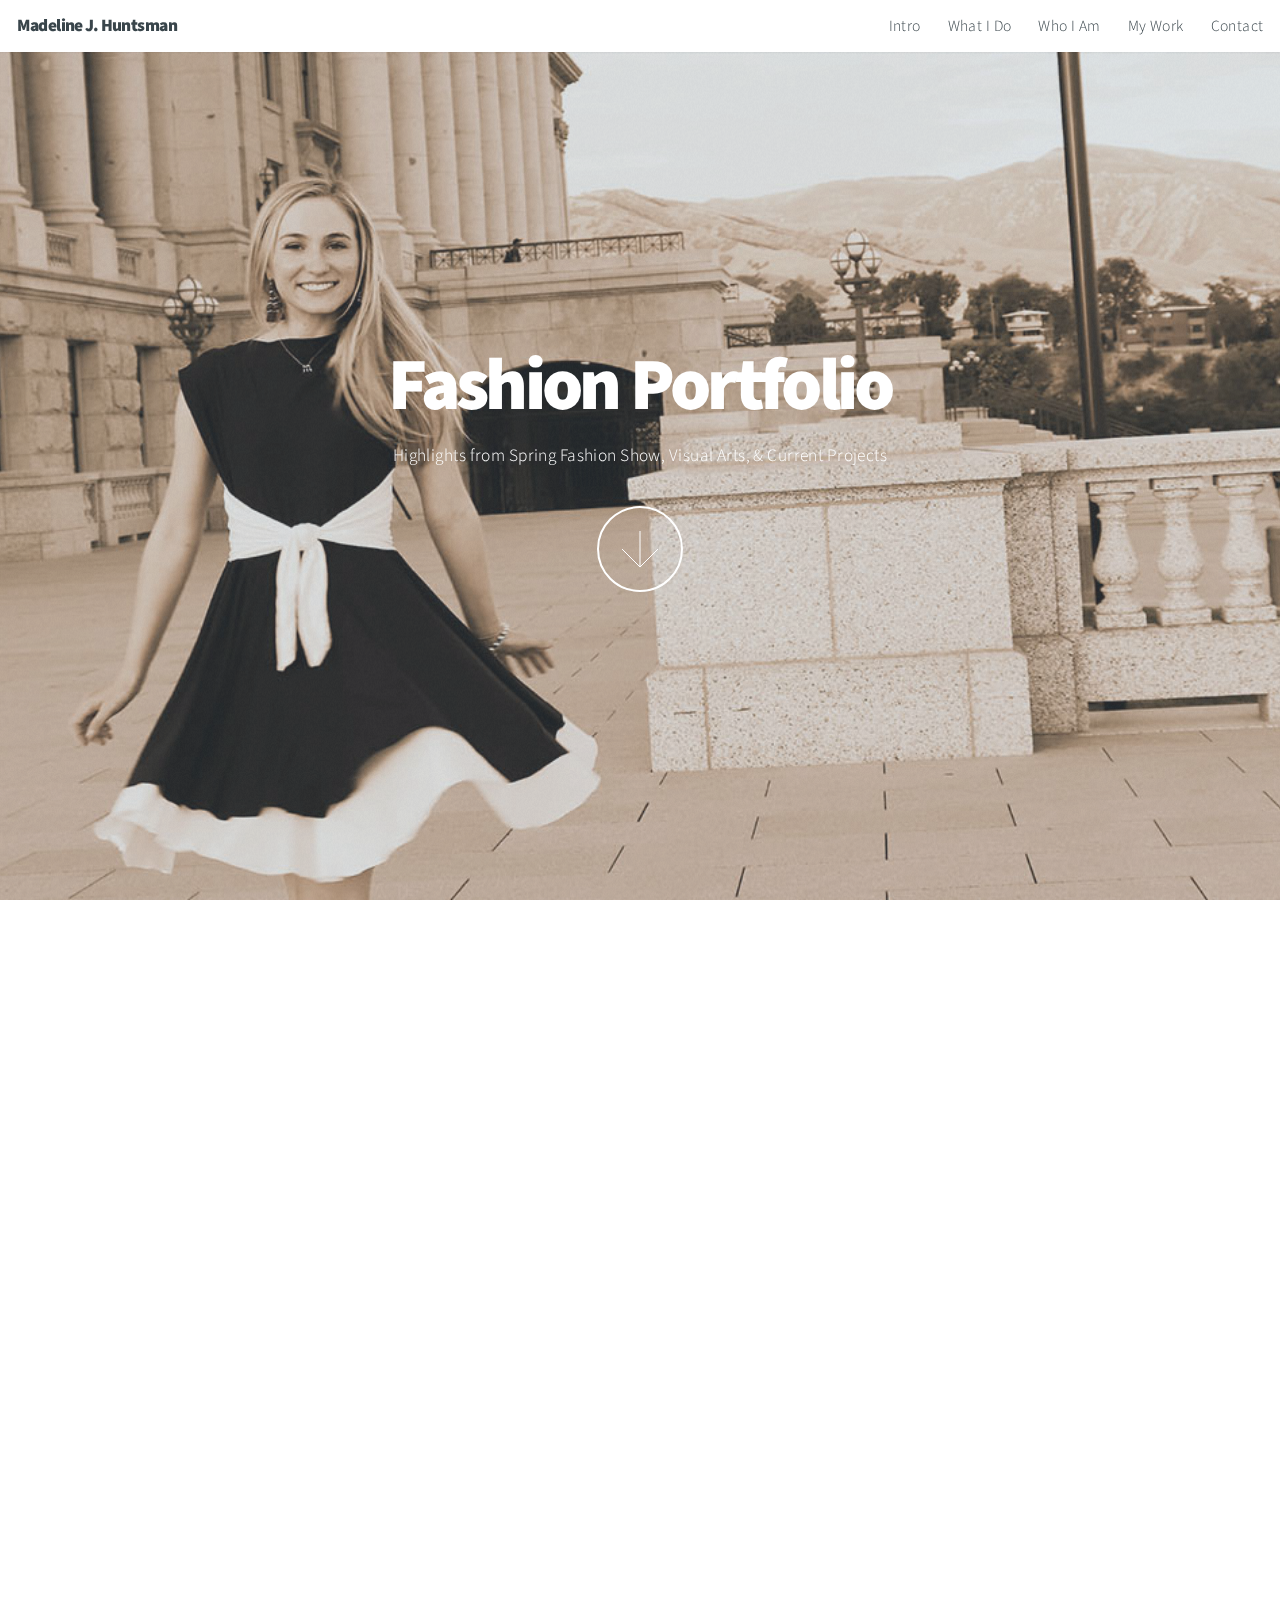
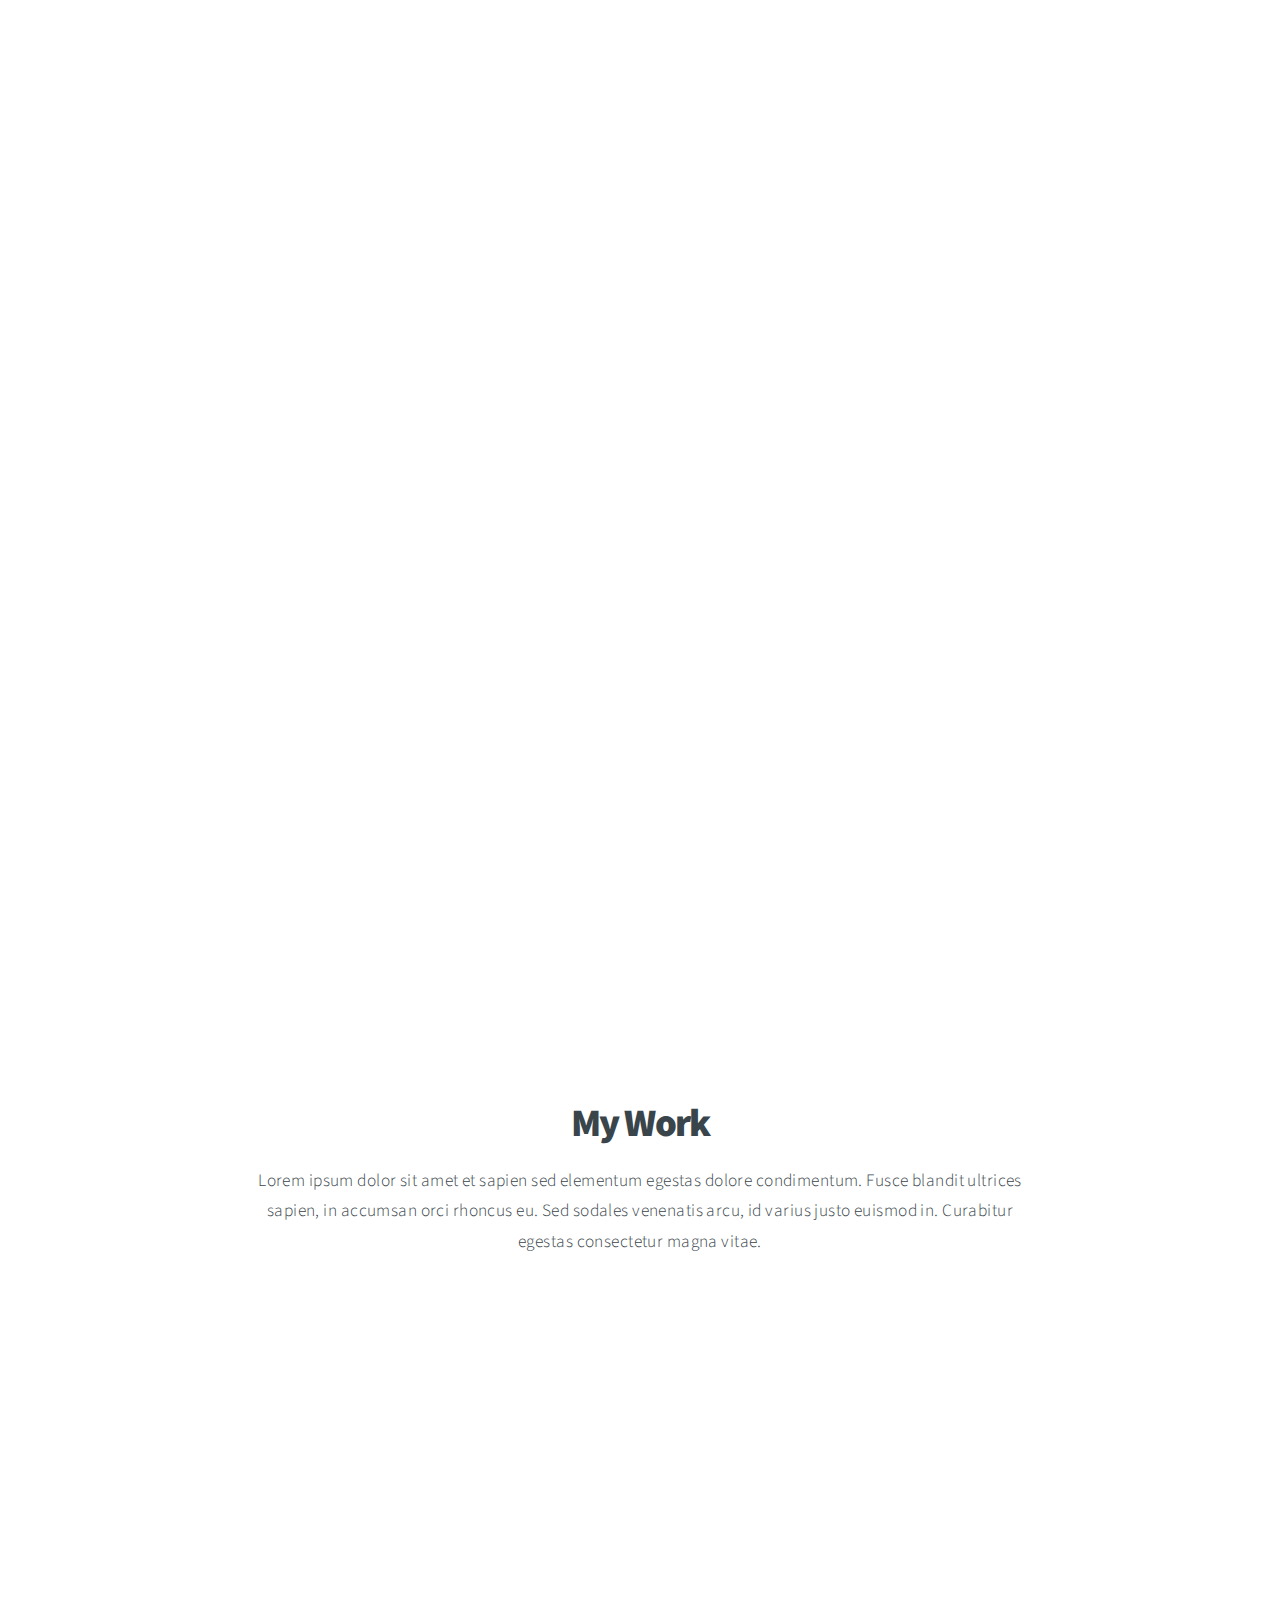
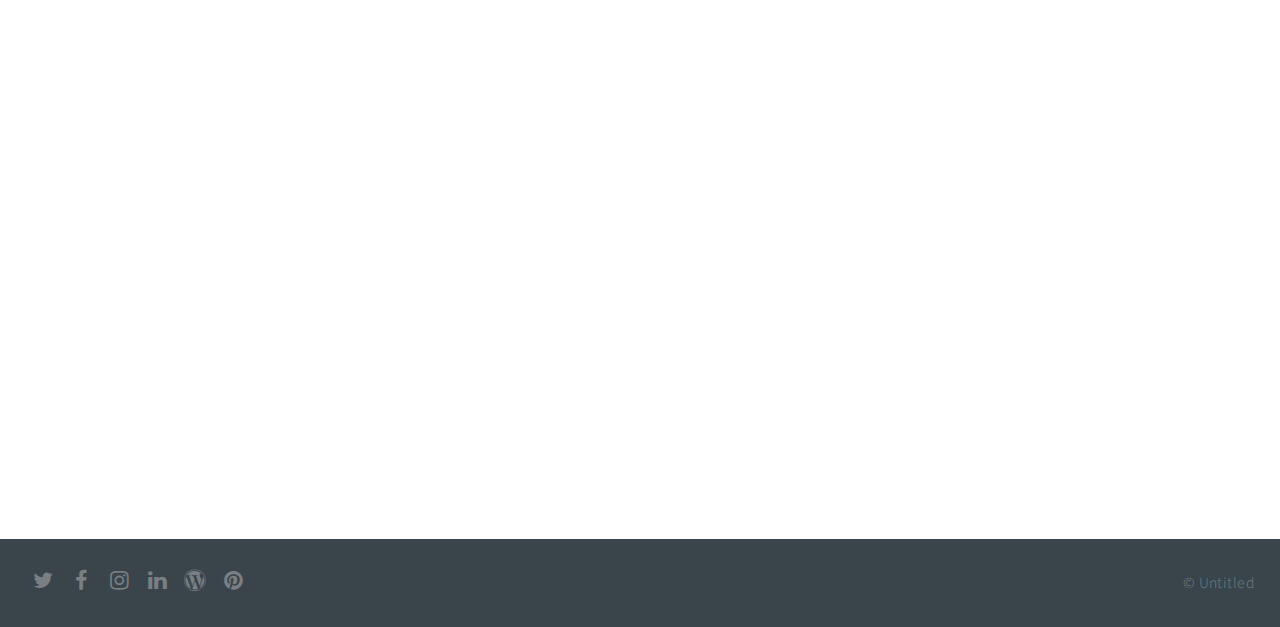
==== commit 95702c22: "photos" ====
--- a/indexmaddie.html
+++ b/indexmaddie.html
@@ -30,8 +30,7 @@
 					<header>
 						<h2>Fashion Portfolio</h2>
 					</header>
-					<p>Blandit ut Col Cubilia mus adipiscing erat accumsan interdum at Vestibulum<br />
-					sed faucibus cep arcu ipsum vel Sagittis Commodo Condimentum accumsan.</p>
+					<p>Highlights from Spring Fashion Show, Visual Arts, & Current Projects</p>
 					<footer>
 						<a href="#one" class="button style2 down">More</a>
 					</footer>
@@ -99,7 +98,8 @@
 				</div>
 			</section>
 
-		<!-- Contact -->
+		<!--TODO later add email route-->
+			<!-- Contact 
 			<section id="contact" class="main style3 secondary">
 				<div class="content">
 					<header>
@@ -120,7 +120,7 @@
 					</div>
 				</div>
 			</section>
-
+-->
 		<!-- Footer -->
 			<footer id="footer">
 
@@ -130,7 +130,7 @@
 						<li><a href="https://www.facebook.com/madeline.huntsman" class="icon fa-facebook"><span class="label">Facebook</span></a></li>
 						<li><a href="https://www.instagram.com/madelinehuntsman/" class="icon fa-instagram"><span class="label">Instagram</span></a></li>
 						<li><a href="https://www.linkedin.com/in/madeline-huntsman-54477b141/" class="icon fa-linkedin"><span class="label">LinkedIn</span></a></li>
-						<li><a href="#" class="icon fa fa-wordpress"><span class="label">WordPress</span></a></li>
+						<li><a href="https://madelinejhuntsmanportfolio.wordpress.com/" class="icon fa fa-wordpress"><span class="label">WordPress</span></a></li>
 						<li><a href="https://www.pinterest.com/madelinejane17/?eq=Madeline%20Huntsman&etslf=5533" class="icon fa-pinterest"><span class="label">Pinterest</span></a></li>
 					</ul>
 
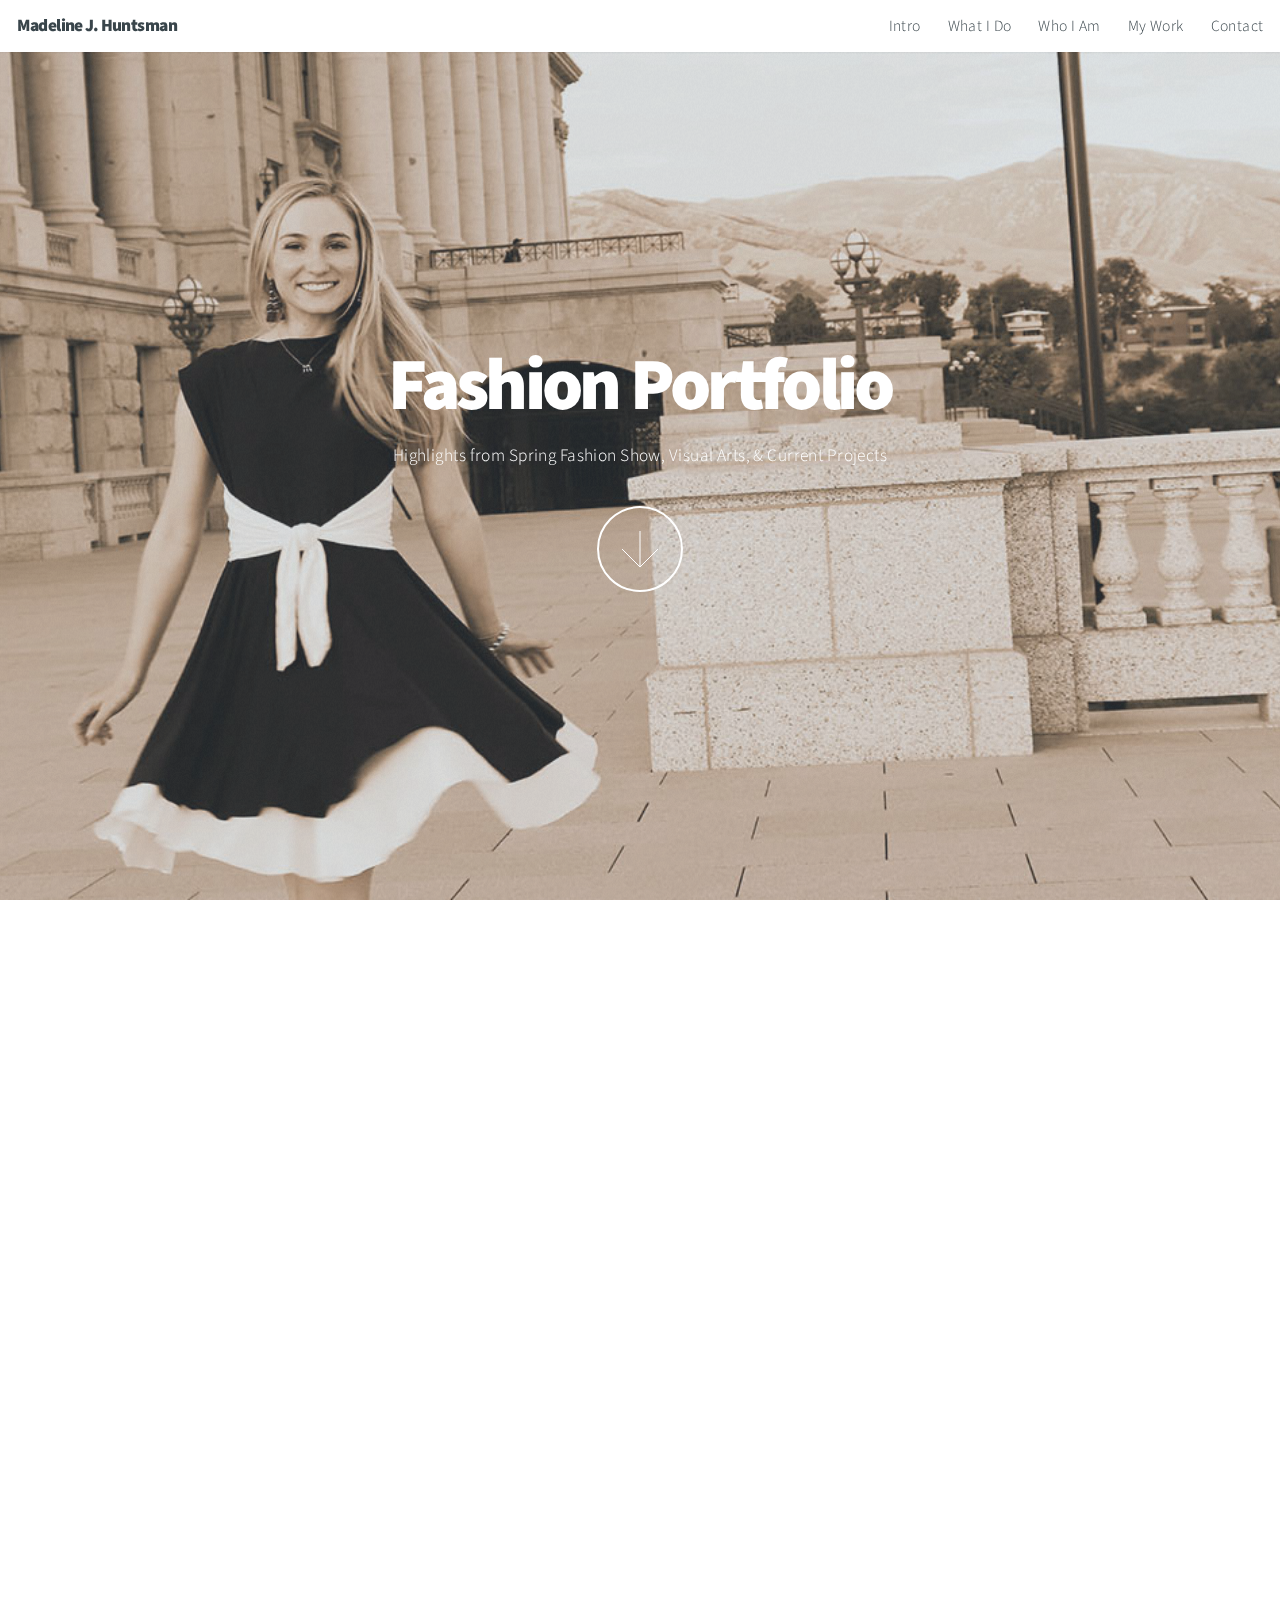
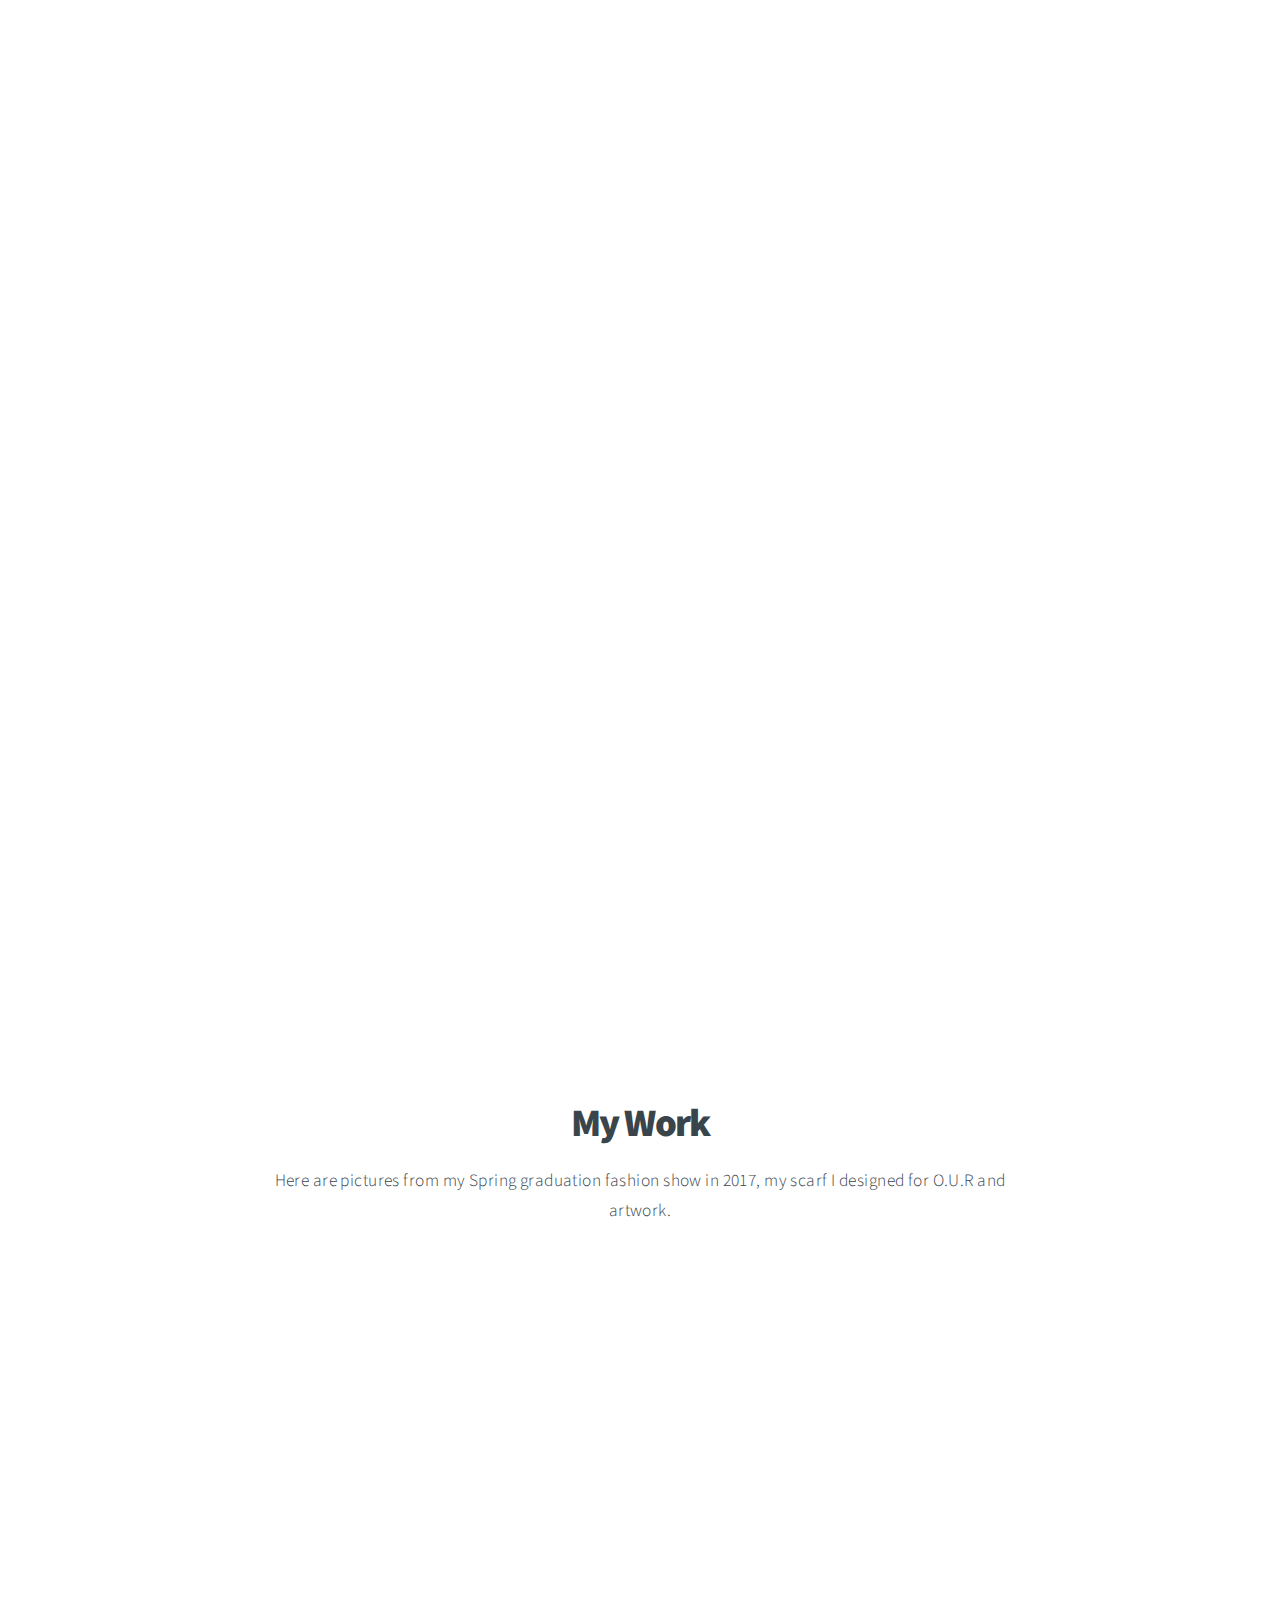
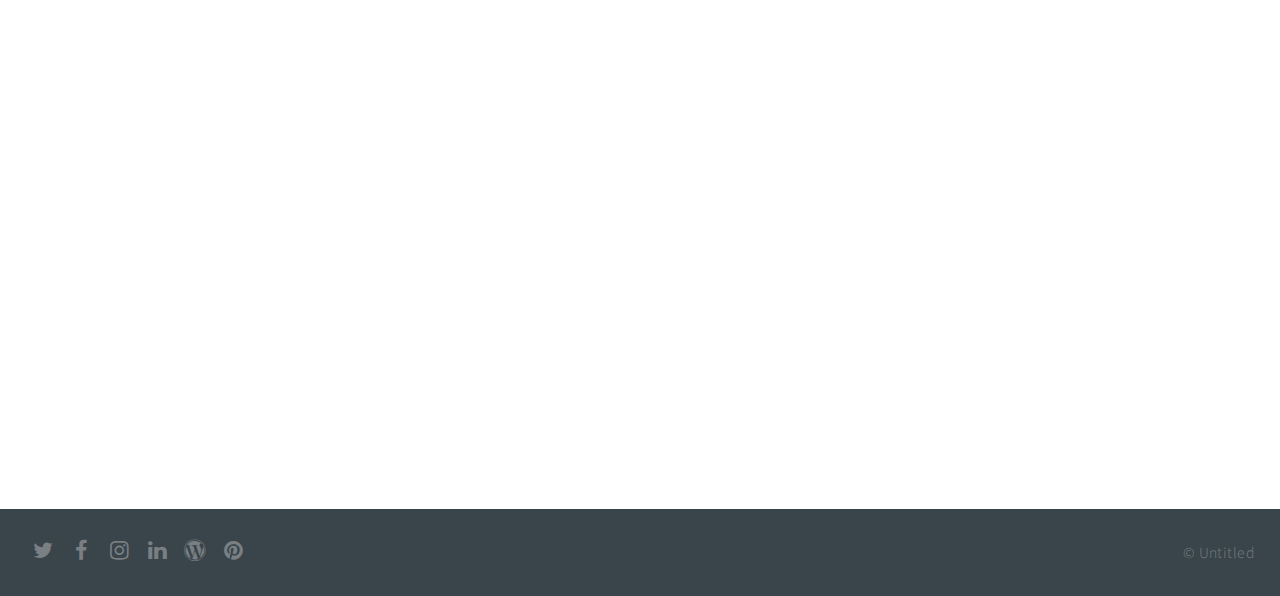
==== commit fb908c11: "changes to text" ====
--- a/indexmaddie.html
+++ b/indexmaddie.html
@@ -43,9 +43,8 @@
 					<header>
 						<h2>What I Do</h2>
 					</header>
-					<p>Lorem ipsum dolor sit amet et sapien sed elementum egestas dolore condimentum.
-					Fusce blandit ultrices sapien, in accumsan orci rhoncus eu. Sed sodales venenatis arcu,
-					id varius justo euismod in. Curabitur egestas consectetur magna.</p>
+					<p>I am a designer and artist who loves to paint, design prints, costumes, children's wear and women's dresses.  I am currently designing silk scarves to help raise funds for Operation Underground Railroad.  I enjoy painting nature and inspired by nature when designing my clothing.  
+	 a.</p>
 				</div>
 				<a href="#two" class="button style2 down anchored">Next</a>
 			</section>
@@ -56,9 +55,7 @@
 					<header>
 						<h2>Who I Am</h2>
 					</header>
-					<p>Lorem ipsum dolor sit amet et sapien sed elementum egestas dolore condimentum.
-					Fusce blandit ultrices sapien, in accumsan orci rhoncus eu. Sed sodales venenatis arcu,
-					id varius justo euismod in. Curabitur egestas consectetur magna.</p>
+					<p>I grew up in Salt Lake City, Utah.  I love to spend much of my time exploring new places. I have alway been an artist and eventually combined my love for art with fashion.  I love everything from the out doors in Utah to the energy of New York City.  My graduation show was inspired by different flowers found while hiking, European art and musicals. I enjoy painting nature, models and beautiful architecture. I recently finished my degree at the University of Utah in Communications and Salt Lake Fashion Institute in Fashion Design and Merchandise.  While in school I spent time doing fashion internships in New York and Salt Lake.  I love helping others. I am currently designing silk scarves for Operation Underground Railroad to help raise funds for their organization.  I look forward to continue work in the fashion industry though out my life.       .</p>
 				</div>
 				<a href="#work" class="button style2 down anchored">Next</a>
 			</section>
@@ -68,9 +65,7 @@
 				<div class="content">
 					<header>
 						<h2>My Work</h2>
-						<p>Lorem ipsum dolor sit amet et sapien sed elementum egestas dolore condimentum.
-						Fusce blandit ultrices sapien, in accumsan orci rhoncus eu. Sed sodales venenatis
-						arcu, id varius justo euismod in. Curabitur egestas consectetur magna vitae.</p>
+						<p>Here are pictures from my Spring graduation fashion show in 2017, my scarf I designed for O.U.R and artwork.</p>
 					</header>
 
 					<!-- Gallery  -->
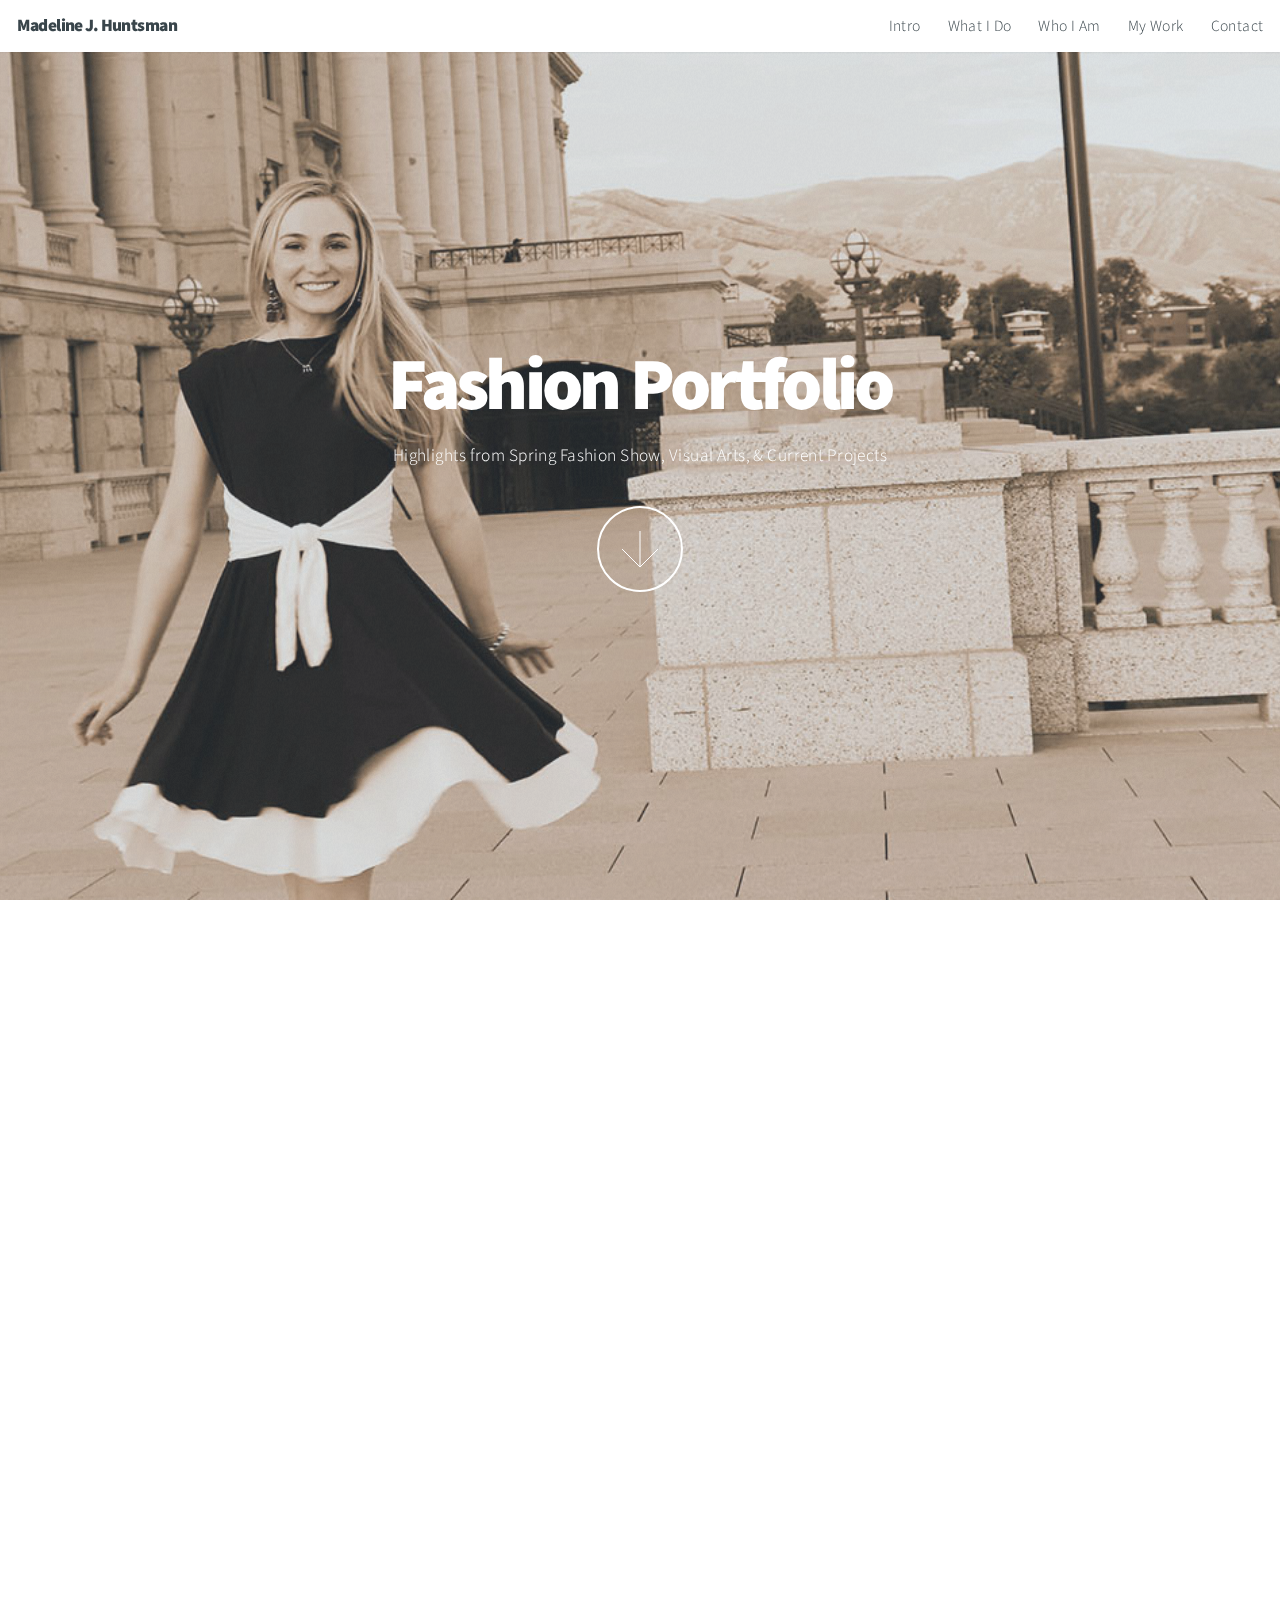
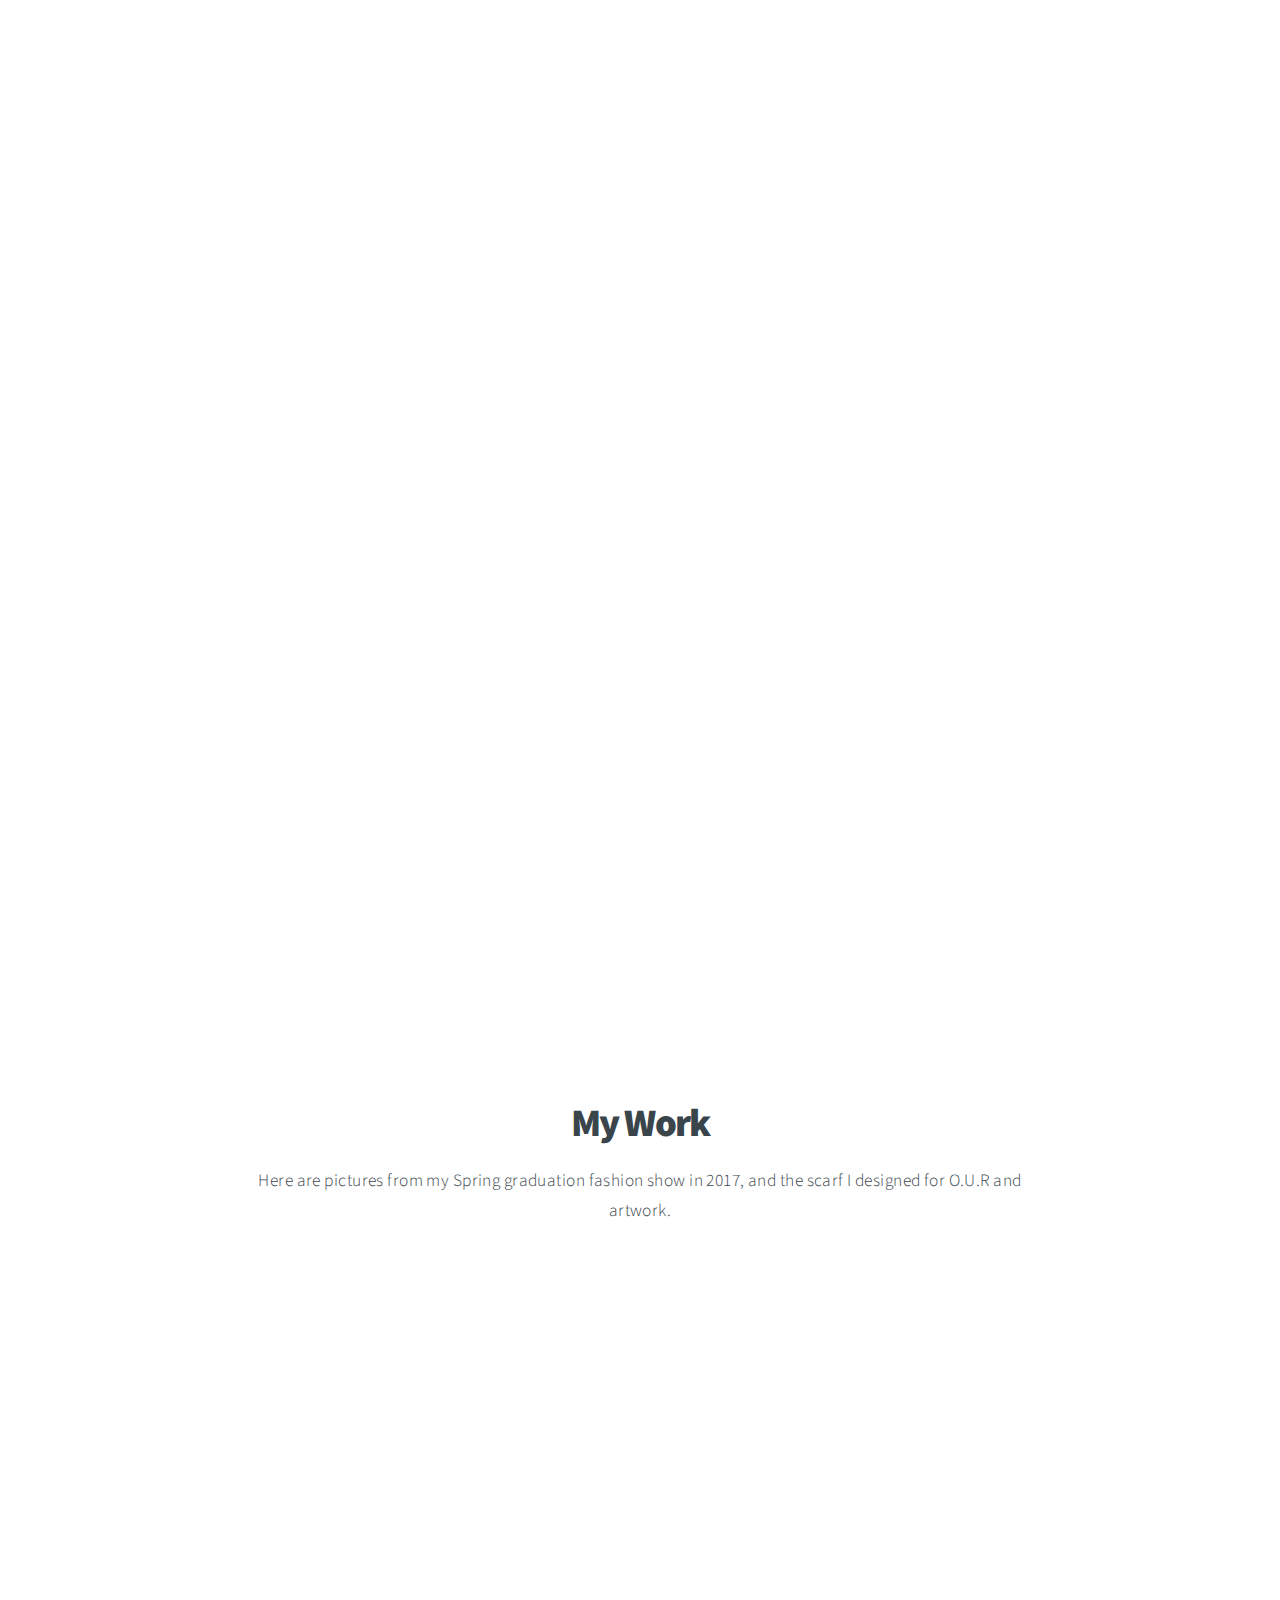
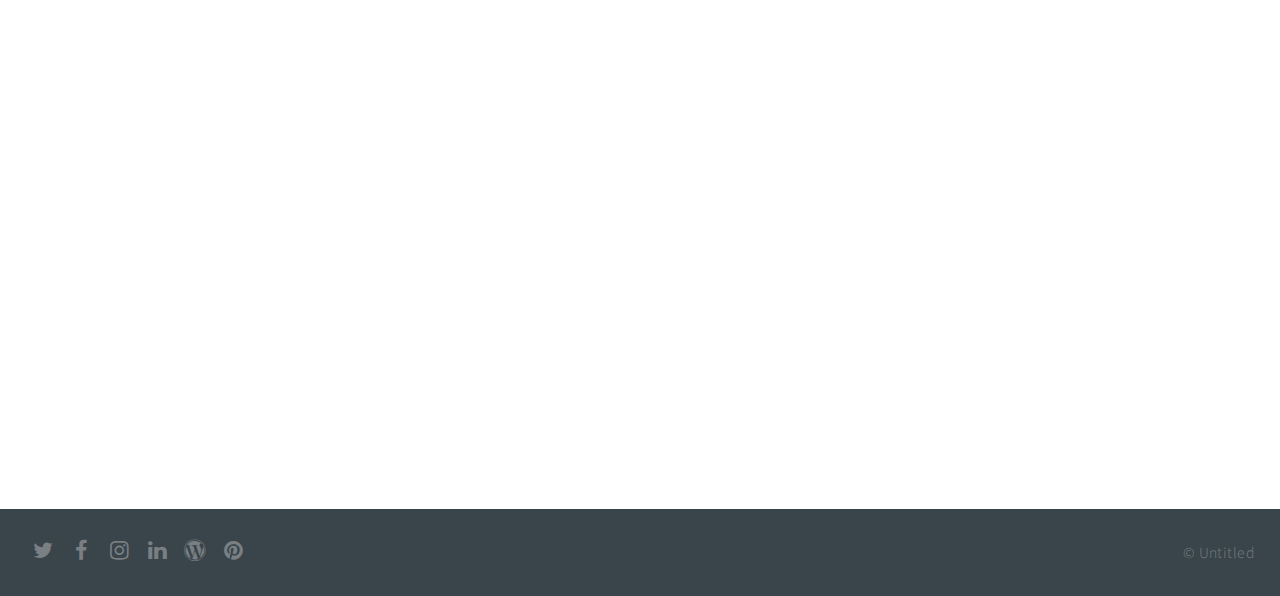
==== commit 4521464e: "text changes" ====
--- a/indexmaddie.html
+++ b/indexmaddie.html
@@ -43,8 +43,7 @@
 					<header>
 						<h2>What I Do</h2>
 					</header>
-					<p>I am a designer and artist who loves to paint, design prints, costumes, children's wear and women's dresses.  I am currently designing silk scarves to help raise funds for Operation Underground Railroad.  I enjoy painting nature and inspired by nature when designing my clothing.  
-	 a.</p>
+					<p>I am a designer and artist who loves to paint, design prints, costumes, children's and women's wear.  I have spent time working in production, product of development, fashion design teams and visual merchandising.  I am currently designing silk scarves in Adobe Illustrator to help raise funds for Operation Underground Railroad.  I enjoy painting and am inspired by scenery when designing my clothing. </p>
 				</div>
 				<a href="#two" class="button style2 down anchored">Next</a>
 			</section>
@@ -55,7 +54,7 @@
 					<header>
 						<h2>Who I Am</h2>
 					</header>
-					<p>I grew up in Salt Lake City, Utah.  I love to spend much of my time exploring new places. I have alway been an artist and eventually combined my love for art with fashion.  I love everything from the out doors in Utah to the energy of New York City.  My graduation show was inspired by different flowers found while hiking, European art and musicals. I enjoy painting nature, models and beautiful architecture. I recently finished my degree at the University of Utah in Communications and Salt Lake Fashion Institute in Fashion Design and Merchandise.  While in school I spent time doing fashion internships in New York and Salt Lake.  I love helping others. I am currently designing silk scarves for Operation Underground Railroad to help raise funds for their organization.  I look forward to continue work in the fashion industry though out my life.       .</p>
+					<p>I grew up in Salt Lake City, Utah.  I love to spend much of my time exploring new places. I have always been an artist and eventually combined my love for art with fashion.  I love everything from the outdoors in Utah to the energy of New York City.  I am currently teaching yoga and believe in a healthy lifestyle. My graduation show was inspired by different flowers found while hiking, European art and ballet. I enjoy painting with water colors and oils. I recently finished my degree at the University of Utah in Communications with an emphasis in PR, Marketing and Advertising. Two years prior I graduated from SLCC in Fashion Design and Merchandise.  While in school I spent time doing fashion internships in New York and Salt Lake.  I love helping others. I am currently designing silk scarves for Operation Underground Railroad to help raise funds for their organization.  I look forward to continuing work in the fashion industry though out my life.</p>
 				</div>
 				<a href="#work" class="button style2 down anchored">Next</a>
 			</section>
@@ -65,7 +64,7 @@
 				<div class="content">
 					<header>
 						<h2>My Work</h2>
-						<p>Here are pictures from my Spring graduation fashion show in 2017, my scarf I designed for O.U.R and artwork.</p>
+						<p>Here are pictures from my Spring graduation fashion show in 2017, and the scarf I designed for O.U.R and artwork.</p>
 					</header>
 
 					<!-- Gallery  -->
